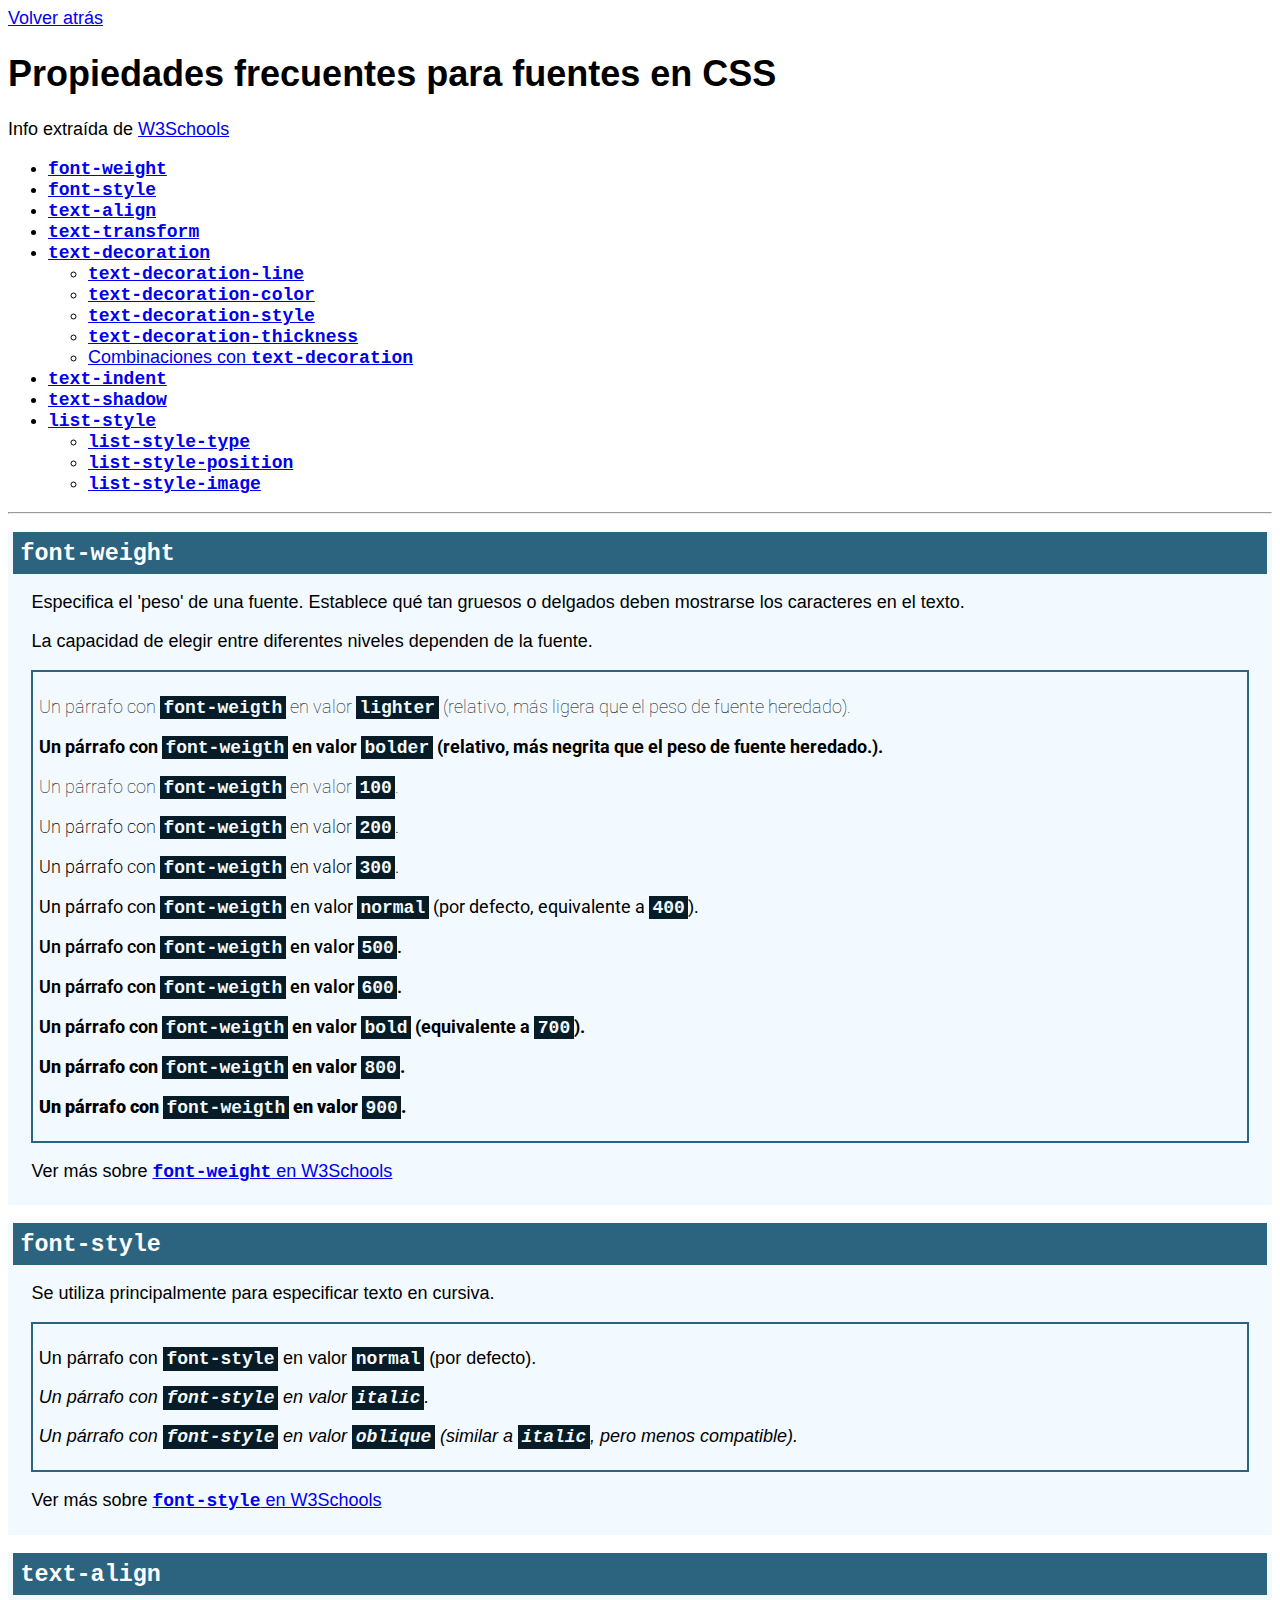
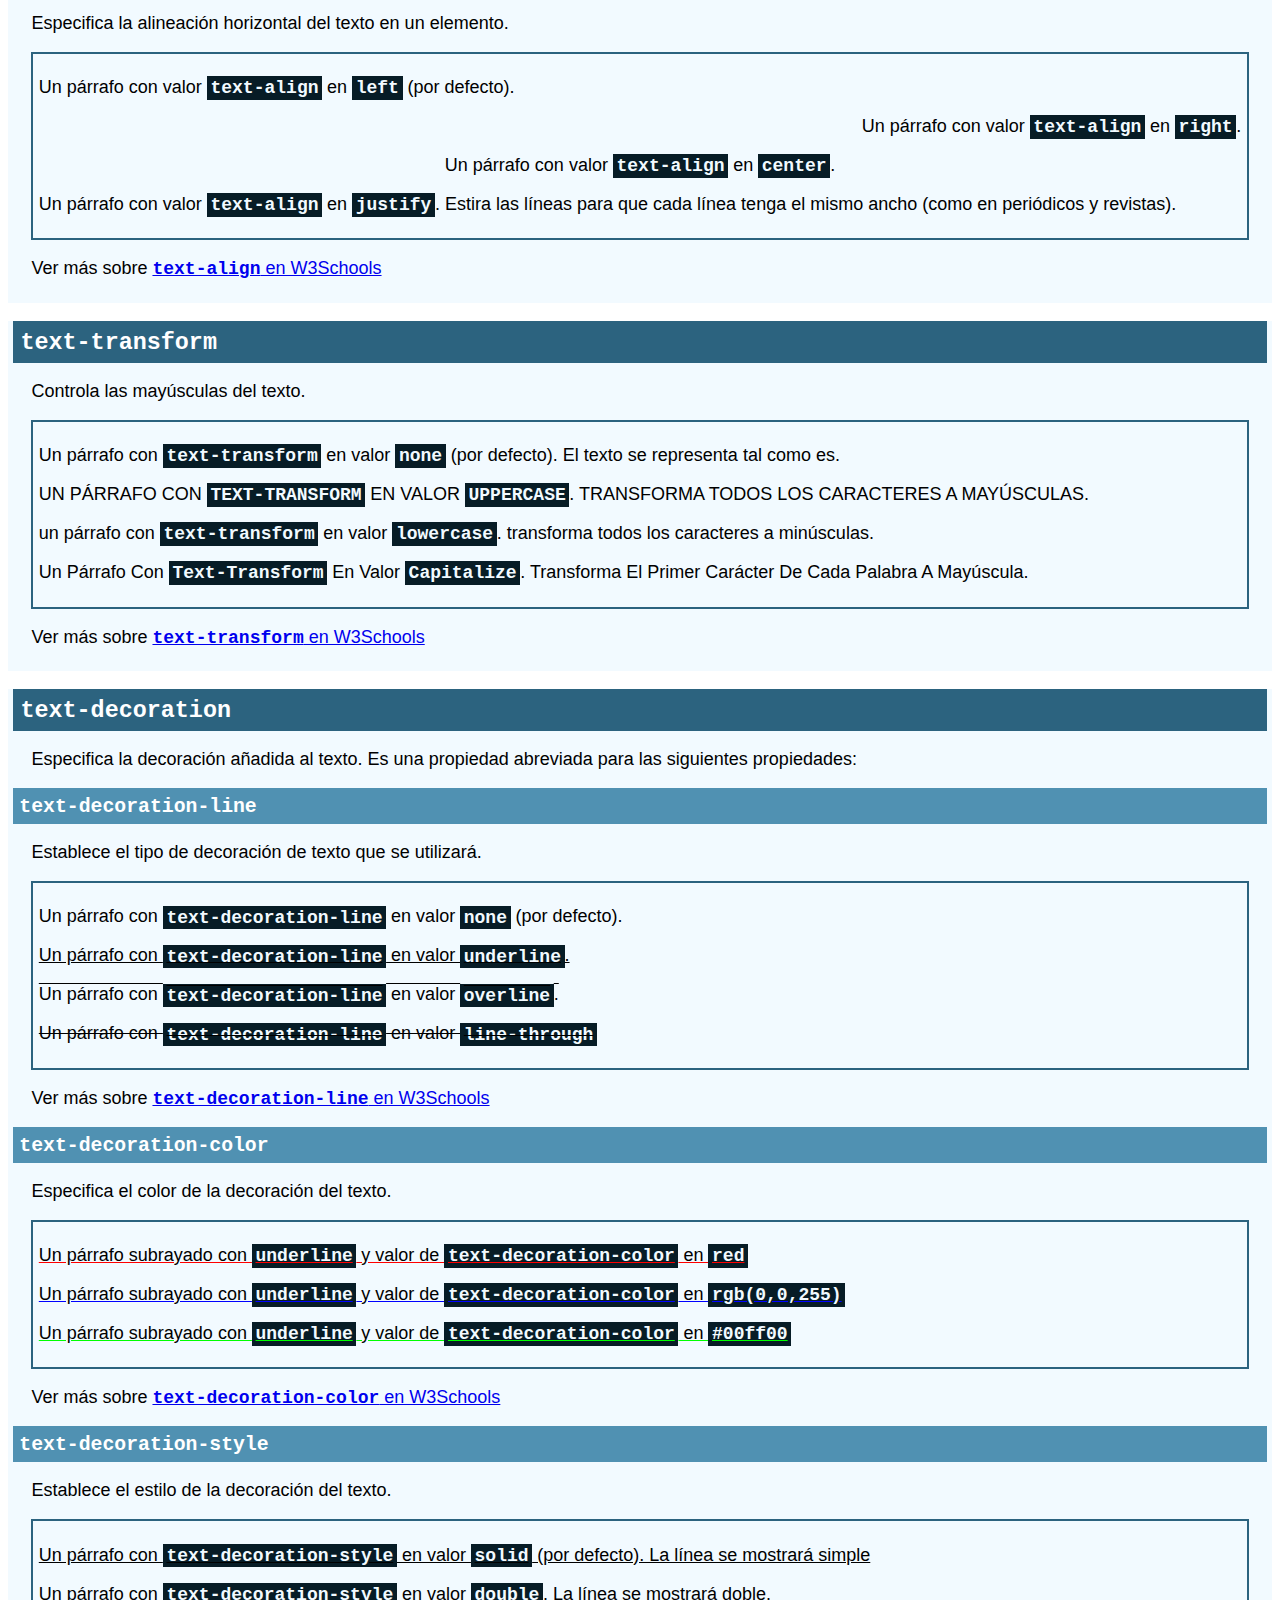
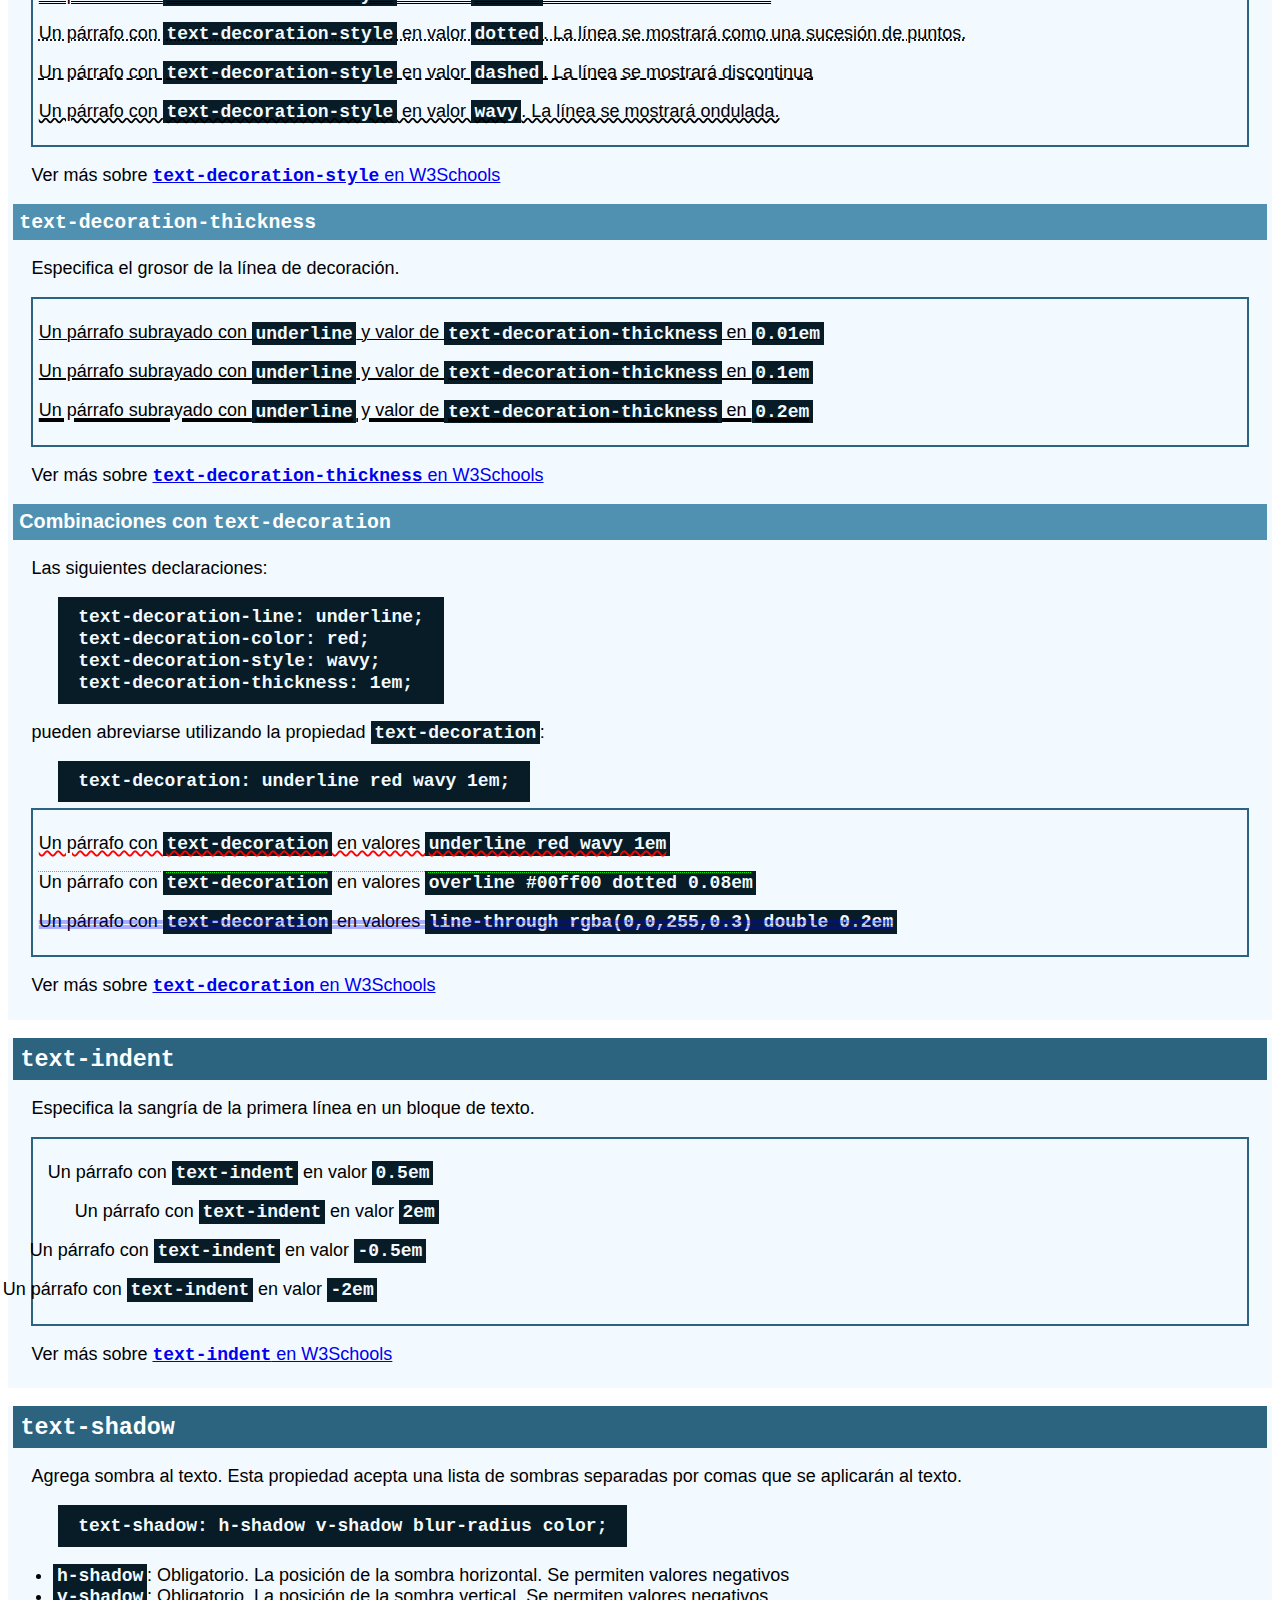
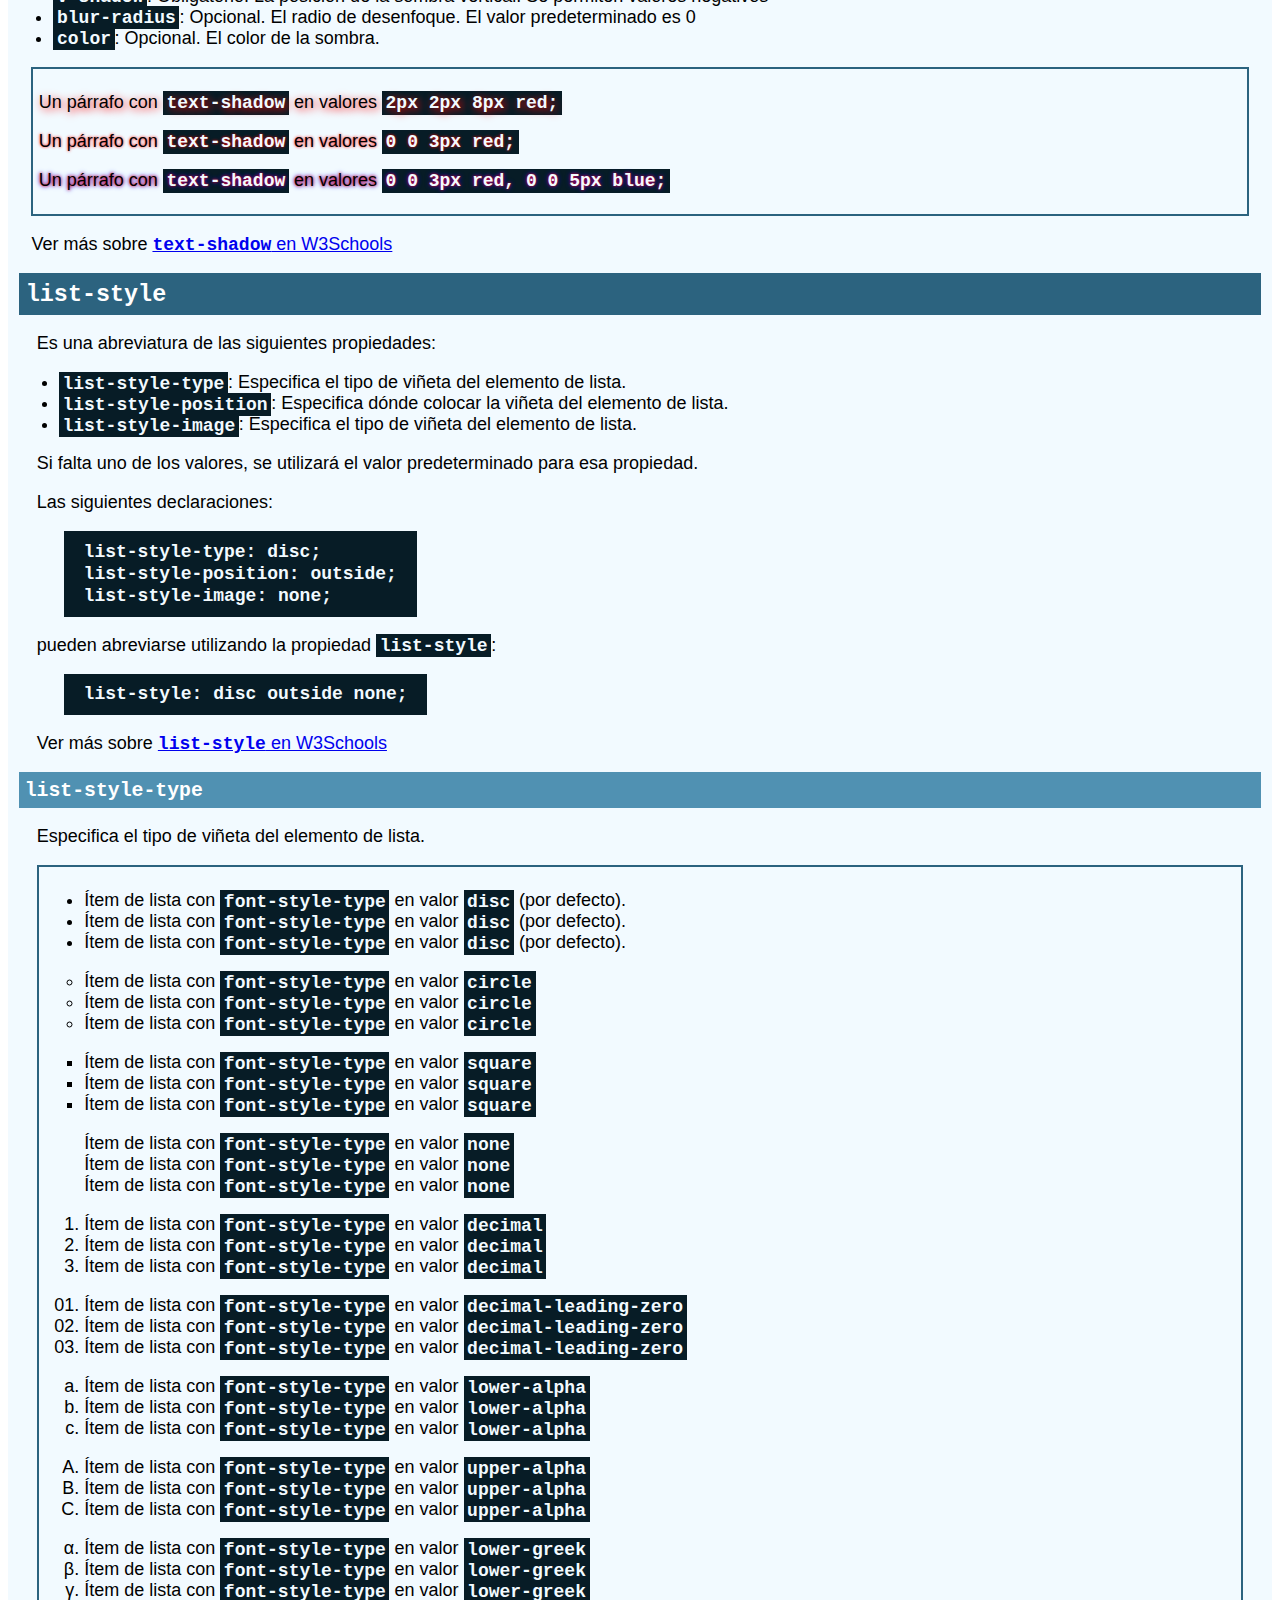
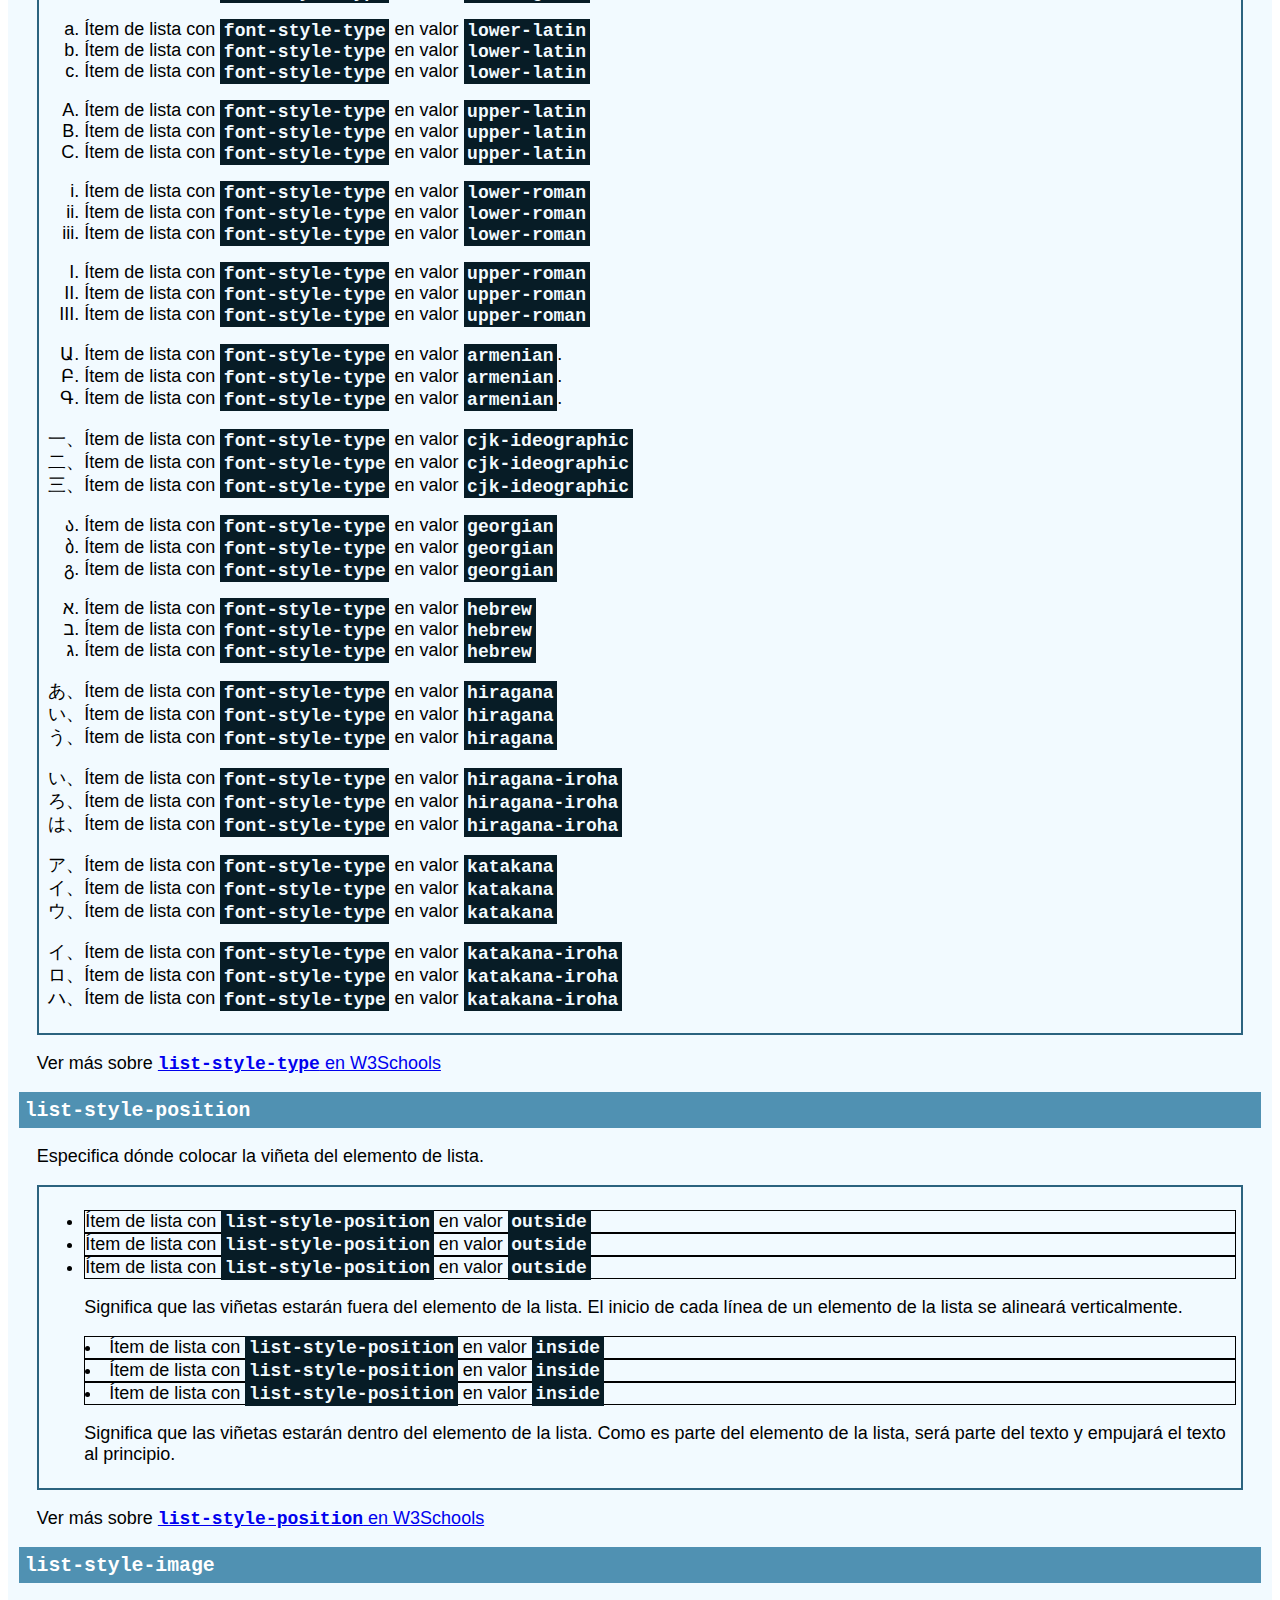
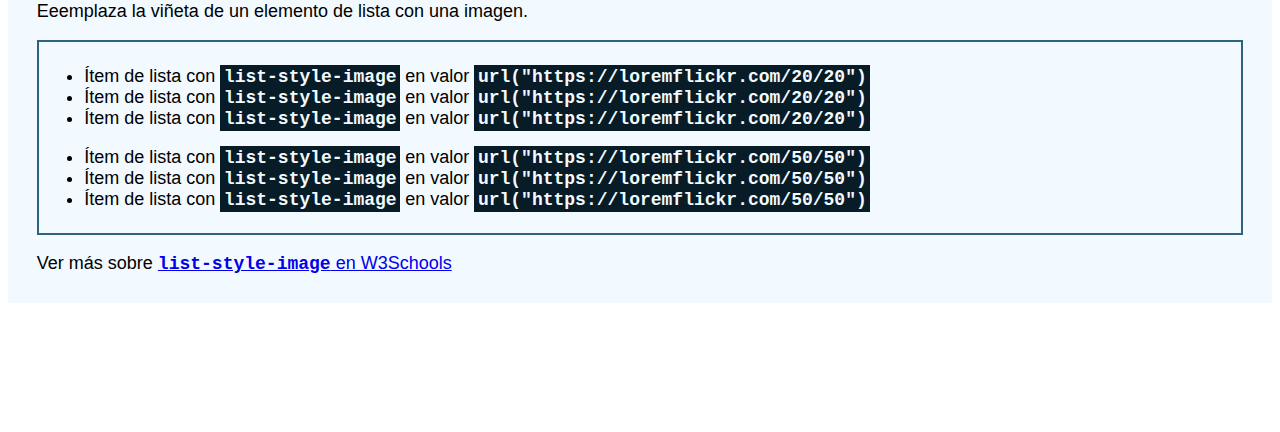
==== pages/propiedadesFrecuentes.html @ 4bb52175 "Falta otras props" ====
<!DOCTYPE html>
<html lang="es">

<head>
    <meta charset="UTF-8">
    <title>Propiedades frecuentes para fuentes en CSS</title>
    <link rel="stylesheet" href="../css/estilo.css">
    <link rel="stylesheet" href="../css/estiloPropiedadesFrecuentes.css">
    <link href="https://fonts.googleapis.com/css2?family=Roboto:wght@100;300;400;500;700;900&display=swap"
        rel="stylesheet">
</head>

<body>
    <a href="../index.html">Volver atrás</a>
    <h1>Propiedades frecuentes para fuentes en CSS</h1>

    <p>Info extraída de <a target="_blank" href="https://www.w3schools.com/css/css_font.asp">W3Schools</a></p>

    <ul>
        <li><a href="#font-weight"><code>font-weight</code></a></li>
        <li><a href="#font-style"><code>font-style</code></a></li>
        <li><a href="#text-align"><code>text-align</code></a></li>
        <li><a href="#text-transform"><code>text-transform</code></a></li>
        <li><a href="#text-decoration"><code>text-decoration</code></a></li>
        <ul>
            <li><a href="#text-decoration-line"><code>text-decoration-line</code></a>
            </li>
            <li><a href="#text-decoration-color"><code>text-decoration-color</code></a>
            </li>
            <li><a href="#text-decoration-style"><code>text-decoration-style</code></a>
            </li>
            <li><a href="#text-decoration-thickness"><code>text-decoration-thickness</code></a>
            </li>
            <li><a href="#text-decoration-combinaciones">Combinaciones con <code>text-decoration</code></a>
            </li>
        </ul>
        <li><a href="#text-indent"><code>text-indent</code></a></li>
        <li><a href="#text-shadow"><code>text-shadow</code></a></li>
        <li><a href="#list-style"><code>list-style</code></a></li>
        <ul>
            <li><a href="#list-style-type"><code>list-style-type</code></a></li>
            <li><a href="#list-style-position"><code>list-style-position</code></a></li>
            <li><a href="#list-style-image"><code>list-style-image</code></a></li>
        </ul>
    </ul>
    <hr>

    <div class="caja">
        <h2 id="font-weight"><code>font-weight</code></h2>
        <p>Especifica el 'peso' de una fuente. Establece qué tan gruesos o delgados deben mostrarse los caracteres en el
            texto.</p>
        <p>La capacidad de elegir entre diferentes niveles dependen de la fuente.</p>
        <div class="ejemplos font-weigth">
            <p class="font-weigth-lighter">Un párrafo con <code>font-weigth</code> en valor <code>lighter</code>
                (relativo,
                más ligera que el peso de fuente
                heredado).</p>
            <p class="font-weigth-bolder">Un párrafo con <code>font-weigth</code> en valor <code>bolder</code>
                (relativo,
                más negrita que el peso de fuente
                heredado.).</p>
            <p class="font-weigth-100">Un párrafo con <code>font-weigth</code> en valor <code>100</code>.</p>
            <p class="font-weigth-200">Un párrafo con <code>font-weigth</code> en valor <code>200</code>.</p>
            <p class="font-weigth-300">Un párrafo con <code>font-weigth</code> en valor <code>300</code>.</p>
            <p class="font-weigth-normal">Un párrafo con <code>font-weigth</code> en valor <code>normal</code> (por
                defecto,
                equivalente a <code>400</code>).</p>
            <p class="font-weigth-500">Un párrafo con <code>font-weigth</code> en valor <code>500</code>.</p>
            <p class="font-weigth-600">Un párrafo con <code>font-weigth</code> en valor <code>600</code>.</p>
            <p class="font-weigth-bold">Un párrafo con <code>font-weigth</code> en valor <code>bold</code> (equivalente
                a
                <code>700</code>).</p>
            <p class="font-weigth-800">Un párrafo con <code>font-weigth</code> en valor <code>800</code>.</p>
            <p class="font-weigth-900">Un párrafo con <code>font-weigth</code> en valor <code>900</code>.</p>
        </div>
        <p>Ver más sobre <a target="_blank"
                href="https://www.w3schools.com/cssref/pr_font_weight.asp"><code>font-weight</code> en W3Schools</a></p>
    </div>

    <div class="caja">
        <h2 id="font-style"><code>font-style</code></h2>
        <p>Se utiliza principalmente para especificar texto en cursiva.</p>
        <div class="ejemplos">
            <p class="font-style-normal">Un párrafo con <code>font-style</code> en valor <code>normal</code> (por
                defecto).
            </p>
            <p class="font-style-italic">Un párrafo con <code>font-style</code> en valor <code>italic</code>.</p>
            <p class="font-style-oblique">Un párrafo con <code>font-style</code> en valor <code>oblique</code> (similar
                a
                <code>italic</code>, pero menos compatible).</p>
        </div>
        <p>Ver más sobre <a target="_blank"
                href="https://www.w3schools.com/cssref/pr_font_font-style.asp"><code>font-style</code> en W3Schools</a>
        </p>
    </div>

    <div class="caja">
        <h2 id="text-align"><code>text-align</code></h2>
        <p>Especifica la alineación horizontal del texto en un elemento.</p>
        <div class="ejemplos">
            <p class="text-align-left">Un párrafo con valor <code>text-align</code> en <code>left</code> (por defecto).
            </p>
            <p class="text-align-right">Un párrafo con valor <code>text-align</code> en <code>right</code>.</p>
            <p class="text-align-center">Un párrafo con valor <code>text-align</code> en <code>center</code>.</p>
            <p class="text-align-justify">Un párrafo con valor <code>text-align</code> en <code>justify</code>. Estira
                las
                líneas para que cada línea
                tenga el mismo ancho (como en periódicos y revistas).</p>
        </div>
        <p>Ver más sobre <a target="_blank"
                href="https://www.w3schools.com/cssref/pr_text_text-align.asp"><code>text-align</code> en W3Schools</a>
        </p>
    </div>

    <div class="caja">
        <h2 id="text-transform"><code>text-transform</code></h2>
        <p>Controla las mayúsculas del texto.</p>
        <div class="ejemplos">
            <p class="text-transform-none">Un párrafo con <code>text-transform</code> en valor <code>none</code> (por
                defecto). El texto se representa tal
                como es.</p>
            <p class="text-transform-uppercase">Un párrafo con <code>text-transform</code> en valor
                <code>uppercase</code>.
                Transforma todos los caracteres
                a mayúsculas.
            </p>
            <p class="text-transform-lowercase">Un párrafo con <code>text-transform</code> en valor
                <code>lowercase</code>.
                Transforma todos los caracteres
                a minúsculas.
            </p>
            <p class="text-transform-capitalize">Un párrafo con <code>text-transform</code> en valor
                <code>capitalize</code>. Transforma el primer carácter
                de cada palabra a mayúscula.</p>
        </div>
        <p>Ver más sobre <a target="_blank"
                href="https://www.w3schools.com/cssref/pr_text_text-transform.asp"><code>text-transform</code> en
                W3Schools</a></p>
    </div>

    <div class="caja">
        <h2 id="text-decoration"><code>text-decoration</code></h2>
        <p>Especifica la decoración añadida al texto. Es una propiedad abreviada para las siguientes propiedades:</p>
        <h3><code>text-decoration-line</code></h3>
        <p>Establece el tipo de decoración de texto que se utilizará.</p>
        <div class="ejemplos">
            <p class="text-decoration-line-none">Un párrafo con <code>text-decoration-line</code> en valor
                <code>none</code> (por defecto).</p>
            <p class="text-decoration-line-underline">Un párrafo con <code>text-decoration-line</code> en valor
                <code>underline</code>.</p>
            <p class="text-decoration-line-overline">Un párrafo con <code>text-decoration-line</code> en valor
                <code>overline</code>.</p>
            <p class="text-decoration-line-line-through">Un párrafo con <code>text-decoration-line</code> en valor
                <code>line-through</code></p>
        </div>
        <p>Ver más sobre <a target="_blank"
                href="https://www.w3schools.com/cssref/css3_pr_text-decoration-line.asp"><code>text-decoration-line</code>
                en
                W3Schools</a></p>
        <h3><code>text-decoration-color</code></h3>
        <p>Especifica el color de la decoración del texto.</p>
        <div class="ejemplos">
            <p class="text-decoration-color-red">Un párrafo subrayado con <code>underline</code> y valor de
                <code>text-decoration-color</code> en <code>red</code></p>
            <p class="text-decoration-color-blue">Un párrafo subrayado con <code>underline</code> y valor de
                <code>text-decoration-color</code> en <code>rgb(0,0,255)</code></p>
            <p class="text-decoration-color-green">Un párrafo subrayado con <code>underline</code> y valor de
                <code>text-decoration-color</code> en <code>#00ff00</code></p>
        </div>
        <p>Ver más sobre <a target="_blank"
                href="https://www.w3schools.com/cssref/css3_pr_text-decoration-color.asp"><code>text-decoration-color</code>
                en
                W3Schools</a></p>
        <h3><code>text-decoration-style</code></h3>
        <p>Establece el estilo de la decoración del texto.</p>
        <div class="ejemplos">
            <p class="text-decoration-style-solid">Un párrafo con <code>text-decoration-style</code> en valor
                <code>solid</code> (por defecto). La línea se
                mostrará simple</p>
            <p class="text-decoration-style-double">Un párrafo con <code>text-decoration-style</code> en valor
                <code>double</code>. La línea se mostrará doble.
            </p>
            <p class="text-decoration-style-dotted">Un párrafo con <code>text-decoration-style</code> en valor
                <code>dotted</code>. La línea se mostrará como una
                sucesión de puntos.</p>
            <p class="text-decoration-style-dashed">Un párrafo con <code>text-decoration-style</code> en valor
                <code>dashed</code>. La línea se mostrará
                discontinua</p>
            <p class="text-decoration-style-wavy">Un párrafo con <code>text-decoration-style</code> en valor
                <code>wavy</code>. La línea se mostrará ondulada.</p>
        </div>
        <p>Ver más sobre <a target="_blank"
                href="https://www.w3schools.com/cssref/css3_pr_text-decoration-style.asp"><code>text-decoration-style</code>
                en
                W3Schools</a></p>
        <h3><code>text-decoration-thickness</code></h3>
        <p>Especifica el grosor de la línea de decoración.</p>
        <div class="ejemplos">
            <p class="text-decoration-thickness-1">Un párrafo subrayado con <code>underline</code> y valor de
                <code>text-decoration-thickness</code> en <code>0.01em</code></p>
            <p class="text-decoration-thickness-2">Un párrafo subrayado con <code>underline</code> y valor de
                <code>text-decoration-thickness</code> en <code>0.1em</code></p>
            <p class="text-decoration-thickness-3">Un párrafo subrayado con <code>underline</code> y valor de
                <code>text-decoration-thickness</code> en <code>0.2em</code></p>
        </div>
        <p>Ver más sobre <a target="_blank"
                href="https://www.w3schools.com/cssref/pr_text_text-decoration-thickness.asp"><code>text-decoration-thickness</code>
                en
                W3Schools</a></p>
        <h3>Combinaciones con <code>text-decoration</code></h3>
        <p>Las siguientes declaraciones:</p>
        <div class="codigo">
            <p>text-decoration-line: underline;</p>
            <p>text-decoration-color: red;</p>
            <p>text-decoration-style: wavy;</p>
            <p>text-decoration-thickness: 1em;</p>
        </div>
        <p>pueden abreviarse utilizando la propiedad <code>text-decoration</code>:</p>
        <div class="codigo">
            <p>text-decoration: underline red wavy 1em;</p>
        </div>
        <div class="ejemplos">
            <p class="text-decoration-1">Un párrafo con <code>text-decoration</code> en valores <code>underline red wavy
                    1em</code> </p>
            <p class="text-decoration-2">Un párrafo con <code>text-decoration</code> en valores <code>overline #00ff00
                    dotted 0.08em</code> </p>
            <p class="text-decoration-3">Un párrafo con <code>text-decoration</code> en valores <code>line-through
                    rgba(0,0,255,0.3) double 0.2em</code> </p>
        </div>
        <p>Ver más sobre <a target="_blank"
                href="https://www.w3schools.com/cssref/pr_text_text-decoration.asp"><code>text-decoration</code>
                en
                W3Schools</a></p>
    </div>

    <div class="caja">
        <h2 id="text-indent"><code>text-indent</code></h2>
        <p>Especifica la sangría de la primera línea en un bloque de texto.</p>
        <div class="ejemplos">
            <p class="text-indent-1">Un párrafo con <code>text-indent</code> en valor <code>0.5em</code></p>
            <p class="text-indent-2">Un párrafo con <code>text-indent</code> en valor <code>2em</code></p>
            <p class="text-indent-3">Un párrafo con <code>text-indent</code> en valor <code>-0.5em</code></p>
            <p class="text-indent-4">Un párrafo con <code>text-indent</code> en valor <code>-2em</code></p>
        </div>
        <p>Ver más sobre <a target="_blank"
                href="https://www.w3schools.com/cssref/pr_text_text-indent.asp"><code>text-indent</code> en
                W3Schools</a>
        </p>
    </div>

    <div class="caja">
        <h2 id="text-shadow"><code>text-shadow</code></h2>
        <p>Agrega sombra al texto. Esta propiedad acepta una lista de sombras separadas por comas que se aplicarán al
            texto.
        </p>
        <div class="codigo">
            <p>text-shadow: h-shadow v-shadow blur-radius color;</p>
        </div>
        <ul>
            <li><code>h-shadow</code>: Obligatorio. La posición de la sombra horizontal. Se permiten valores negativos
            </li>
            <li><code>v-shadow</code>: Obligatorio. La posición de la sombra vertical. Se permiten valores negativos
            </li>
            <li><code>blur-radius</code>: Opcional. El radio de desenfoque. El valor predeterminado es 0</li>
            <li><code>color</code>: Opcional. El color de la sombra.</li>
        </ul>
        <div class="ejemplos">
            <p class="text-shadow-1">Un párrafo con <code>text-shadow</code> en valores <code>2px 2px 8px red;</code>
            </p>
            <p class="text-shadow-2">Un párrafo con <code>text-shadow</code> en valores <code>0 0 3px red;</code></p>
            <p class="text-shadow-3">Un párrafo con <code>text-shadow</code> en valores <code>0 0 3px red, 0 0 5px
                    blue;</code></p>
        </div>
        <p>Ver más sobre <a target="_blank"
                href="https://www.w3schools.com/cssref/css3_pr_text-shadow.asp"><code>text-shadow</code> en
                W3Schools</a>
        </p>

        <div class="caja">
            <h2 id="list-style"><code>list-style</code></h2>
            <p>Es una abreviatura de las siguientes propiedades:</p>
            <ul>
                <li><code>list-style-type</code>: Especifica el tipo de viñeta del elemento de lista.
                </li>
                <li><code>list-style-position</code>: Especifica dónde colocar la viñeta del elemento de lista.</li>
                <li><code>list-style-image</code>: Especifica el tipo de viñeta del elemento de lista.</li>
            </ul>
            <p>Si falta uno de los valores, se utilizará el valor predeterminado para esa propiedad.</p>
            <p>Las siguientes declaraciones:</p>
            <div class="codigo">
                <p>list-style-type: disc;</p>
                <p>list-style-position: outside;</p>
                <p>list-style-image: none;</p>
            </div>
            <p>pueden abreviarse utilizando la propiedad <code>list-style</code>:</p>

            <div class="codigo">
                <p>list-style: disc outside none;</p>
            </div>
            <p>Ver más sobre <a target="_blank"
                    href="https://www.w3schools.com/cssref/pr_list-style.asp"><code>list-style</code>
                    en
                    W3Schools</a></p>
            <h3><code>list-style-type</code></h3>
            <p>Especifica el tipo de viñeta del elemento de lista.</p>
            <div class="ejemplos">
                <ul class="list-style-type-disc">
                    <li>Ítem de lista con <code>font-style-type</code> en valor <code>disc</code> (por defecto).</li>
                    <li>Ítem de lista con <code>font-style-type</code> en valor <code>disc</code> (por defecto).</li>
                    <li>Ítem de lista con <code>font-style-type</code> en valor <code>disc</code> (por defecto).</li>
                </ul>
                <ul class="list-style-type-circle">
                    <li>Ítem de lista con <code>font-style-type</code> en valor <code>circle</code></li>
                    <li>Ítem de lista con <code>font-style-type</code> en valor <code>circle</code></li>
                    <li>Ítem de lista con <code>font-style-type</code> en valor <code>circle</code></li>
                </ul>
                <ul class="list-style-type-square">
                    <li>Ítem de lista con <code>font-style-type</code> en valor <code>square</code></li>
                    <li>Ítem de lista con <code>font-style-type</code> en valor <code>square</code></li>
                    <li>Ítem de lista con <code>font-style-type</code> en valor <code>square</code></li>
                </ul>
                <ul class="list-style-type-none">
                    <li>Ítem de lista con <code>font-style-type</code> en valor <code>none</code></li>
                    <li>Ítem de lista con <code>font-style-type</code> en valor <code>none</code></li>
                    <li>Ítem de lista con <code>font-style-type</code> en valor <code>none</code></li>
                </ul>
                <ul class="list-style-type-decimal">
                    <li>Ítem de lista con <code>font-style-type</code> en valor <code>decimal</code></li>
                    <li>Ítem de lista con <code>font-style-type</code> en valor <code>decimal</code></li>
                    <li>Ítem de lista con <code>font-style-type</code> en valor <code>decimal</code></li>
                </ul>
                <ul class="list-style-type-decimal-leading-zero">
                    <li>Ítem de lista con <code>font-style-type</code>
                        en valor <code>decimal-leading-zero</code></li>
                    <li>Ítem de lista con <code>font-style-type</code>
                        en valor <code>decimal-leading-zero</code></li>
                    <li>Ítem de lista con <code>font-style-type</code>
                        en valor <code>decimal-leading-zero</code></li>
                </ul>
                <ul class="list-style-type-lower-alpha">
                    <li>Ítem de lista con <code>font-style-type</code> en valor <code>lower-alpha</code></li>
                    <li>Ítem de lista con <code>font-style-type</code> en valor <code>lower-alpha</code></li>
                    <li>Ítem de lista con <code>font-style-type</code> en valor <code>lower-alpha</code></li>
                </ul>
                <ul class="list-style-type-upper-alpha">
                    <li>Ítem de lista con <code>font-style-type</code> en valor <code>upper-alpha</code></li>
                    <li>Ítem de lista con <code>font-style-type</code> en valor <code>upper-alpha</code></li>
                    <li>Ítem de lista con <code>font-style-type</code> en valor <code>upper-alpha</code></li>
                </ul>
                <ul class="list-style-type-lower-greek">
                    <li>Ítem de lista con <code>font-style-type</code> en valor <code>lower-greek</code></li>
                    <li>Ítem de lista con <code>font-style-type</code> en valor <code>lower-greek</code></li>
                    <li>Ítem de lista con <code>font-style-type</code> en valor <code>lower-greek</code></li>
                </ul>
                <ul class="list-style-type-lower-latin">
                    <li>Ítem de lista con <code>font-style-type</code> en valor <code>lower-latin</code></li>
                    <li>Ítem de lista con <code>font-style-type</code> en valor <code>lower-latin</code></li>
                    <li>Ítem de lista con <code>font-style-type</code> en valor <code>lower-latin</code></li>
                </ul>
                <ul class="list-style-type-upper-latin">
                    <li>Ítem de lista con <code>font-style-type</code> en valor <code>upper-latin</code></li>
                    <li>Ítem de lista con <code>font-style-type</code> en valor <code>upper-latin</code></li>
                    <li>Ítem de lista con <code>font-style-type</code> en valor <code>upper-latin</code></li>
                </ul>
                <ul class="list-style-type-lower-roman">
                    <li>Ítem de lista con <code>font-style-type</code> en valor <code>lower-roman</code></li>
                    <li>Ítem de lista con <code>font-style-type</code> en valor <code>lower-roman</code></li>
                    <li>Ítem de lista con <code>font-style-type</code> en valor <code>lower-roman</code></li>
                </ul>
                <ul class="list-style-type-upper-roman">
                    <li>Ítem de lista con <code>font-style-type</code> en valor <code>upper-roman</code></li>
                    <li>Ítem de lista con <code>font-style-type</code> en valor <code>upper-roman</code></li>
                    <li>Ítem de lista con <code>font-style-type</code> en valor <code>upper-roman</code></li>
                </ul>
                <ul class="list-style-type-armenian">
                    <li>Ítem de lista con <code>font-style-type</code> en valor <code>armenian</code>.</li>
                    <li>Ítem de lista con <code>font-style-type</code> en valor <code>armenian</code>.</li>
                    <li>Ítem de lista con <code>font-style-type</code> en valor <code>armenian</code>.</li>
                </ul>
                <ul class="list-style-type-cjk-ideographic">
                    <li>Ítem de lista con <code>font-style-type</code> en valor <code>cjk-ideographic</code></li>
                    <li>Ítem de lista con <code>font-style-type</code> en valor <code>cjk-ideographic</code></li>
                    <li>Ítem de lista con <code>font-style-type</code> en valor <code>cjk-ideographic</code></li>
                </ul>
                <ul class="list-style-type-georgian">
                    <li>Ítem de lista con <code>font-style-type</code> en valor <code>georgian</code></li>
                    <li>Ítem de lista con <code>font-style-type</code> en valor <code>georgian</code></li>
                    <li>Ítem de lista con <code>font-style-type</code> en valor <code>georgian</code></li>
                </ul>
                <ul class="list-style-type-hebrew">
                    <li>Ítem de lista con <code>font-style-type</code> en valor <code>hebrew</code></li>
                    <li>Ítem de lista con <code>font-style-type</code> en valor <code>hebrew</code></li>
                    <li>Ítem de lista con <code>font-style-type</code> en valor <code>hebrew</code></li>
                </ul>
                <ul class="list-style-type-hiragana">
                    <li>Ítem de lista con <code>font-style-type</code> en valor <code>hiragana</code></li>
                    <li>Ítem de lista con <code>font-style-type</code> en valor <code>hiragana</code></li>
                    <li>Ítem de lista con <code>font-style-type</code> en valor <code>hiragana</code></li>
                </ul>
                <ul class="list-style-type-hiragana-iroha">
                    <li>Ítem de lista con <code>font-style-type</code> en valor <code>hiragana-iroha</code></li>
                    <li>Ítem de lista con <code>font-style-type</code> en valor <code>hiragana-iroha</code></li>
                    <li>Ítem de lista con <code>font-style-type</code> en valor <code>hiragana-iroha</code></li>
                </ul>
                <ul class="list-style-type-katakana">
                    <li>Ítem de lista con <code>font-style-type</code> en valor <code>katakana</code></li>
                    <li>Ítem de lista con <code>font-style-type</code> en valor <code>katakana</code></li>
                    <li>Ítem de lista con <code>font-style-type</code> en valor <code>katakana</code></li>
                </ul>
                <ul class="list-style-type-katakana-iroha">
                    <li>Ítem de lista con <code>font-style-type</code> en valor <code>katakana-iroha</code></li>
                    <li>Ítem de lista con <code>font-style-type</code> en valor <code>katakana-iroha</code></li>
                    <li>Ítem de lista con <code>font-style-type</code> en valor <code>katakana-iroha</code></li>
                </ul>
            </div>
            <p>Ver más sobre <a target="_blank"
                    href="https://www.w3schools.com/cssref/pr_list-style-type.asp"><code>list-style-type</code>
                    en
                    W3Schools</a></p>
            <h3><code>list-style-position</code></h3>
            <p>Especifica dónde colocar la viñeta del elemento de lista. </p>
            <div class="ejemplos">
                <ul class="list-style-position-outside">
                    <li>Ítem de lista con <code>list-style-position</code> en valor <code>outside</code></li>
                    <li>Ítem de lista con <code>list-style-position</code> en valor <code>outside</code></li>
                    <li>Ítem de lista con <code>list-style-position</code> en valor <code>outside</code></li>
                    <p>Significa que las viñetas estarán fuera del elemento de la lista. El inicio de cada línea de un
                        elemento de la lista se alineará verticalmente.</p>
                </ul>
                <ul class="list-style-position-inside">
                    <li>Ítem de lista con <code>list-style-position</code> en valor <code>inside</code></li>
                    <li>Ítem de lista con <code>list-style-position</code> en valor <code>inside</code></li>
                    <li>Ítem de lista con <code>list-style-position</code> en valor <code>inside</code></li>
                    <p>Significa que las viñetas estarán dentro del elemento de la lista. Como es parte del elemento de
                        la lista, será parte del texto y empujará el texto al principio.</p>
                </ul>
            </div>
            <p>Ver más sobre <a target="_blank"
                    href="https://www.w3schools.com/cssref/pr_list-style-position.asp"><code>list-style-position</code>
                    en
                    W3Schools</a></p>
            <h3><code>list-style-image</code></h3>
            <p>Eeemplaza la viñeta de un elemento de lista con una imagen.</p>
            <div class="ejemplos">
                <ul class="list-style-image-1">
                    <li>Ítem de lista con <code>list-style-image</code> en valor
                        <code>url("https://loremflickr.com/20/20")</code></li>
                    <li>Ítem de lista con <code>list-style-image</code> en valor
                        <code>url("https://loremflickr.com/20/20")</code></li>
                    <li>Ítem de lista con <code>list-style-image</code> en valor
                        <code>url("https://loremflickr.com/20/20")</code></li>
                </ul>
                <ul class="list-style-image-2">
                    <li>Ítem de lista con <code>list-style-image</code> en valor
                        <code>url("https://loremflickr.com/50/50")</code></li>
                    <li>Ítem de lista con <code>list-style-image</code> en valor
                        <code>url("https://loremflickr.com/50/50")</code></li>
                    <li>Ítem de lista con <code>list-style-image</code> en valor
                        <code>url("https://loremflickr.com/50/50")</code></li>
            </div>
            <p>Ver más sobre <a target="_blank"
                    href="https://www.w3schools.com/cssref/pr_list-style-image.asp"><code>list-style-image</code>
                    en
                    W3Schools</a></p>
        </div>
    </div>

</body>

</html>
---- css/estilo.css ----
html {
    font-size: 18px;
    font-family: Arial, Helvetica, sans-serif;
}

.caja {
    background-color: #f2faff;
    padding: 0 0.3em 0.3em 0.3em;
    margin-top: 1rem;
}

.caja>p {
    text-indent: 1em;
}

.caja h3, .caja h2 {
    margin: 0;
    background-color: #2c637f;
    color: white;
    padding: 0.3em;
    font-size: 1.3em;
}

.ejemplos {
    padding: 0.3em;
    margin: 0.3em 1em;
    border: #2c637f 2px solid;
}

.codigo {
    display: inline-block;
    background-color: #071c26;
    color: #f2faff;
    padding: 0.5em 1em;
    margin-left: 2.5em;
}

.codigo p {
    margin: 0.1em;
}

code, .codigo {
    font-family: "Consolas", monospace;
    font-weight: bold;
}

p>code, li>code {
    background-color: #071c26;
    color: #f2faff;
    padding: 0.1em 0.2em 0.1em 0.2em;
}
---- css/estiloPropiedadesFrecuentes.css ----
.caja h3 {
    margin: 0;
    background-color: #5091b2;
    color: white;
    padding: 0.3em;
    font-size: 1.1em;
}

.font-weigth {
    font-family: 'Roboto', sans-serif;
}

.font-weigth-lighter {
    font-weight: lighter;
}

.font-weigth-100 {
    font-weight: 100;
}

.font-weigth-200 {
    font-weight: 200;
}

.font-weigth-300 {
    font-weight: 300;
}

.font-weigth-normal {
    font-weight: normal;
}

.font-weigth-500 {
    font-weight: 500;
}

.font-weigth-600 {
    font-weight: 600;
}

.font-weigth-bold {
    font-weight: bold;
}

.font-weigth-800 {
    font-weight: 800;
}

.font-weigth-900 {
    font-weight: 900;
}

.font-weigth-bolder {
    font-weight: bolder;
}

.font-style-normal {
    font-style: normal;
}

.font-style-italic {
    font-style: italic;
}

.font-style-oblique {
    font-style: oblique;
}

.text-decoration-line-none{
    text-decoration-line: none;
}
.text-decoration-line-underline{
    text-decoration-line: underline;
}
.text-decoration-line-overline{
    text-decoration-line: overline;
}
.text-decoration-line-line-through{
    text-decoration-line: line-through;
}

.text-decoration-style-solid {
    text-decoration-line: underline;
    text-decoration-style: solid;
}
.text-decoration-style-double {
    text-decoration-line: underline;
    text-decoration-style: double;
}
.text-decoration-style-dotted {
    text-decoration-line: underline;
    text-decoration-style: dotted;
}
.text-decoration-style-dashed {
    text-decoration-line: underline;
    text-decoration-style: dashed;
}
.text-decoration-style-wavy {
    text-decoration-line: underline;
    text-decoration-style: wavy;
}

.text-decoration-thickness-1 {
    text-decoration-line: underline;
    text-decoration-thickness: 0.01em;
}
.text-decoration-thickness-2 {
    text-decoration-line: underline;
    text-decoration-thickness: 0.1em;
}
.text-decoration-thickness-3 {
    text-decoration-line: underline;
    text-decoration-thickness: 0.2em;
}

.text-decoration-color-red {
    text-decoration-line: underline;
    text-decoration-color: red;
}
.text-decoration-color-blue {
    text-decoration-line: underline;
    text-decoration-color: rgb(0,0,255);
}
.text-decoration-color-green {
    text-decoration-line: underline;
    text-decoration-color: #00ff00;
}

.text-decoration-1 {
    text-decoration: underline red wavy 0.1em;
}
.text-decoration-2 {
    text-decoration: overline #00ff00 dotted 0.08em;
}
.text-decoration-3 {
    text-decoration: line-through rgba(0,0,255,0.3) double 0.2em;
}

.text-transform-none {
    text-transform: none;
}
.text-transform-uppercase {
    text-transform: uppercase;
}
.text-transform-lowercase {
    text-transform: lowercase;
}
.text-transform-capitalize {
    text-transform: capitalize;
}

.text-align-left {
    text-align: left;
}

.text-align-right {
    text-align: right;
}

.text-align-center {
    text-align: center;
}

.text-align-justify {
    text-align: justify;
}


.text-indent-1{
    text-indent: 0.5em;
}
.text-indent-2{
    text-indent: 2em;
}
.text-indent-3{
    text-indent: -0.5em;
}
.text-indent-4{
    text-indent: -2em;
}

.text-shadow-1 {
    text-shadow: 2px 2px 8px red;
}

.text-shadow-2 {
    text-shadow: 0 0 3px red;
}

.text-shadow-3 {
    text-shadow: 0 0 3px red, 0 0 5px blue;
}

.list-style-type-disc {
    list-style-type: disc;
}
.list-style-type-circle {
    list-style-type: circle;
}
.list-style-type-square {
    list-style-type: square;
}
.list-style-type-armenian {
    list-style-type: armenian;
}
.list-style-type-none {
    list-style-type: none;
}
.list-style-type-decimal {
    list-style-type: decimal;
}
.list-style-type-decimal-leading-zero {
    list-style-type: decimal-leading-zero;
}
.list-style-type-lower-alpha {
    list-style-type: lower-alpha;
}
.list-style-type-upper-alpha {
    list-style-type: upper-alpha;
}
.list-style-type-lower-greek {
    list-style-type: lower-greek;
}
.list-style-type-lower-latin {
    list-style-type: lower-latin;
}
.list-style-type-upper-latin {
    list-style-type: upper-latin;
}
.list-style-type-lower-roman {
    list-style-type: lower-roman;
}
.list-style-type-upper-roman {
    list-style-type: upper-roman;
}
.list-style-type-cjk-ideographic {
    list-style-type: cjk-ideographic;
}
.list-style-type-georgian {
    list-style-type: georgian;
}
.list-style-type-hebrew {
    list-style-type: hebrew;
}
.list-style-type-hiragana {
    list-style-type: hiragana;
}
.list-style-type-hiragana-iroha {
    list-style-type: hiragana-iroha;
}
.list-style-type-katakana {
    list-style-type: katakana;
}
.list-style-type-katakana-iroha {
    list-style-type: katakana-iroha;
}

.list-style-position-outside {
    list-style-position: outside;
}
.list-style-position-inside {
    list-style-position: inside;
}

.list-style-position-outside li {
    border: 1px solid black;
}
.list-style-position-inside  li {
    border: 1px solid black;
}

.list-style-image-1 {
    list-style-image: url("https://loremflickr.com/20/20");
}
.list-style-image-2 {
    list-style-image: url("https://loremflickr.com/50/50");
}
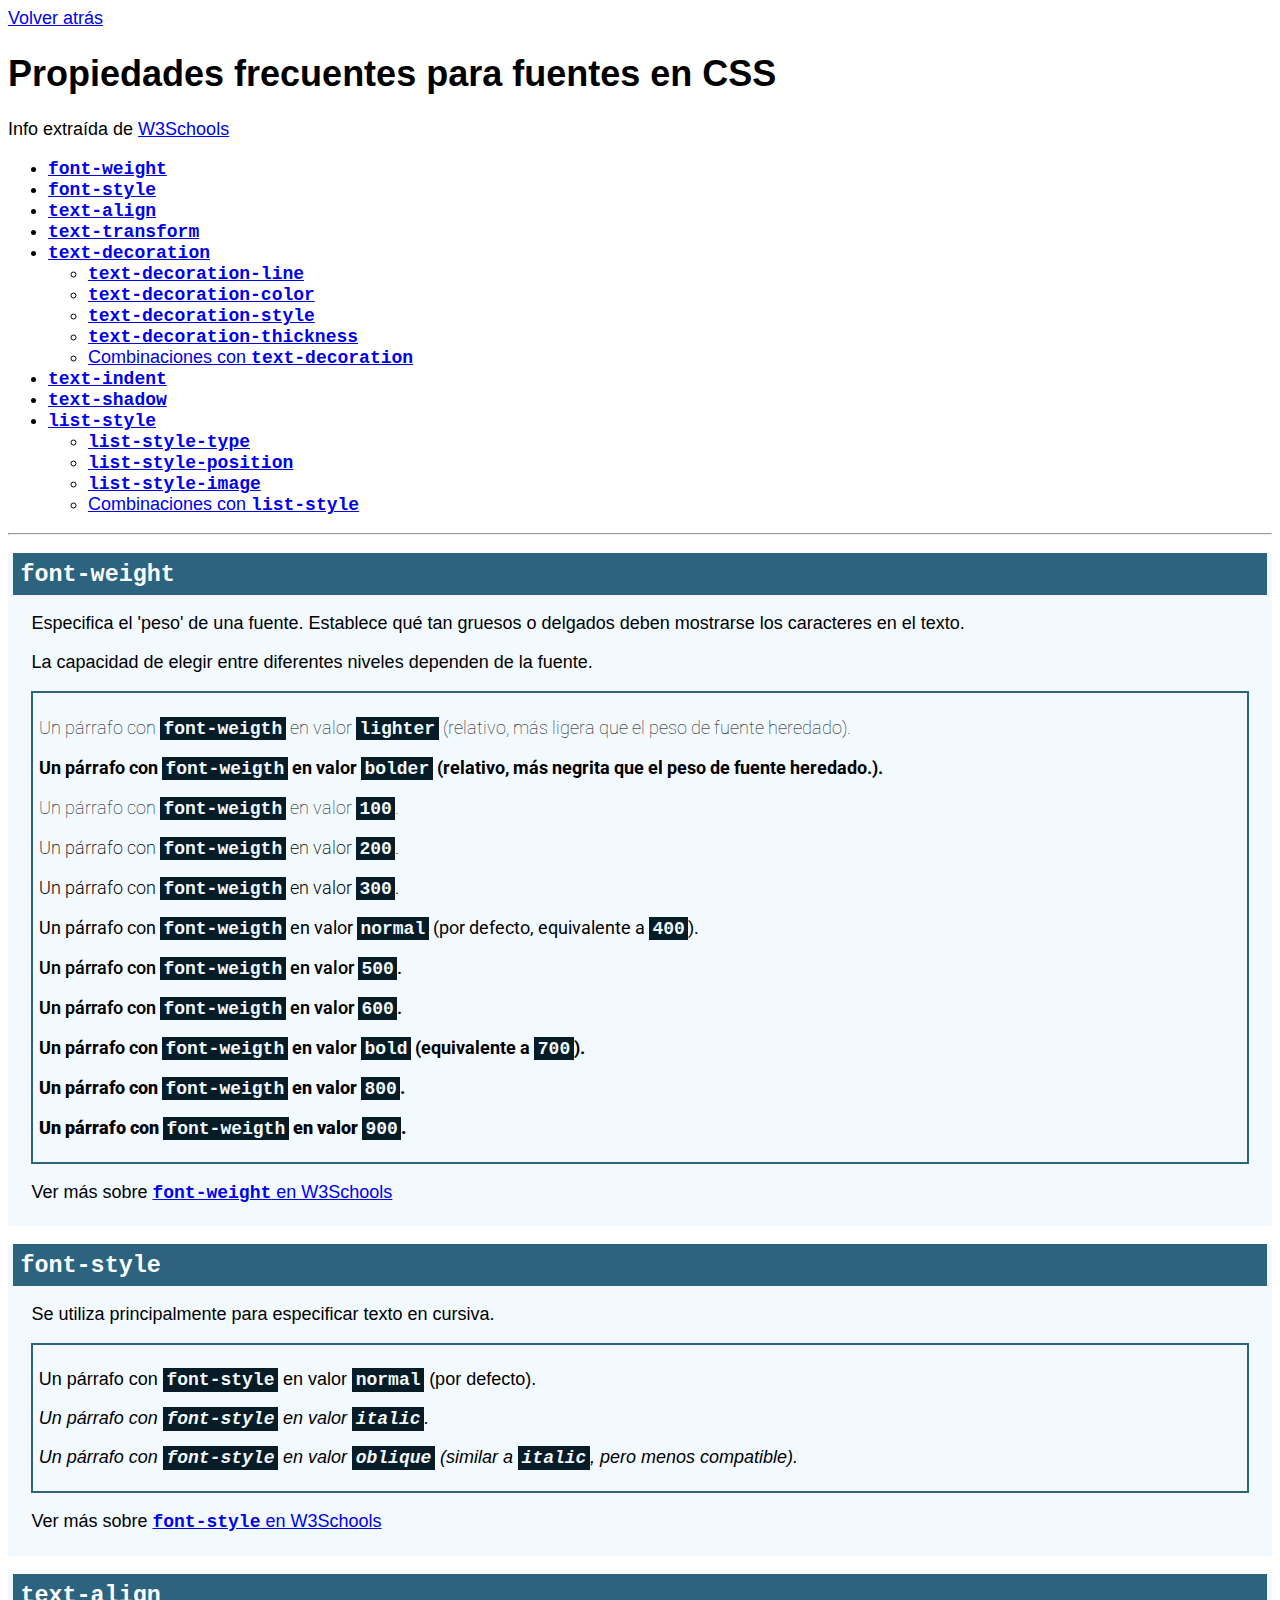
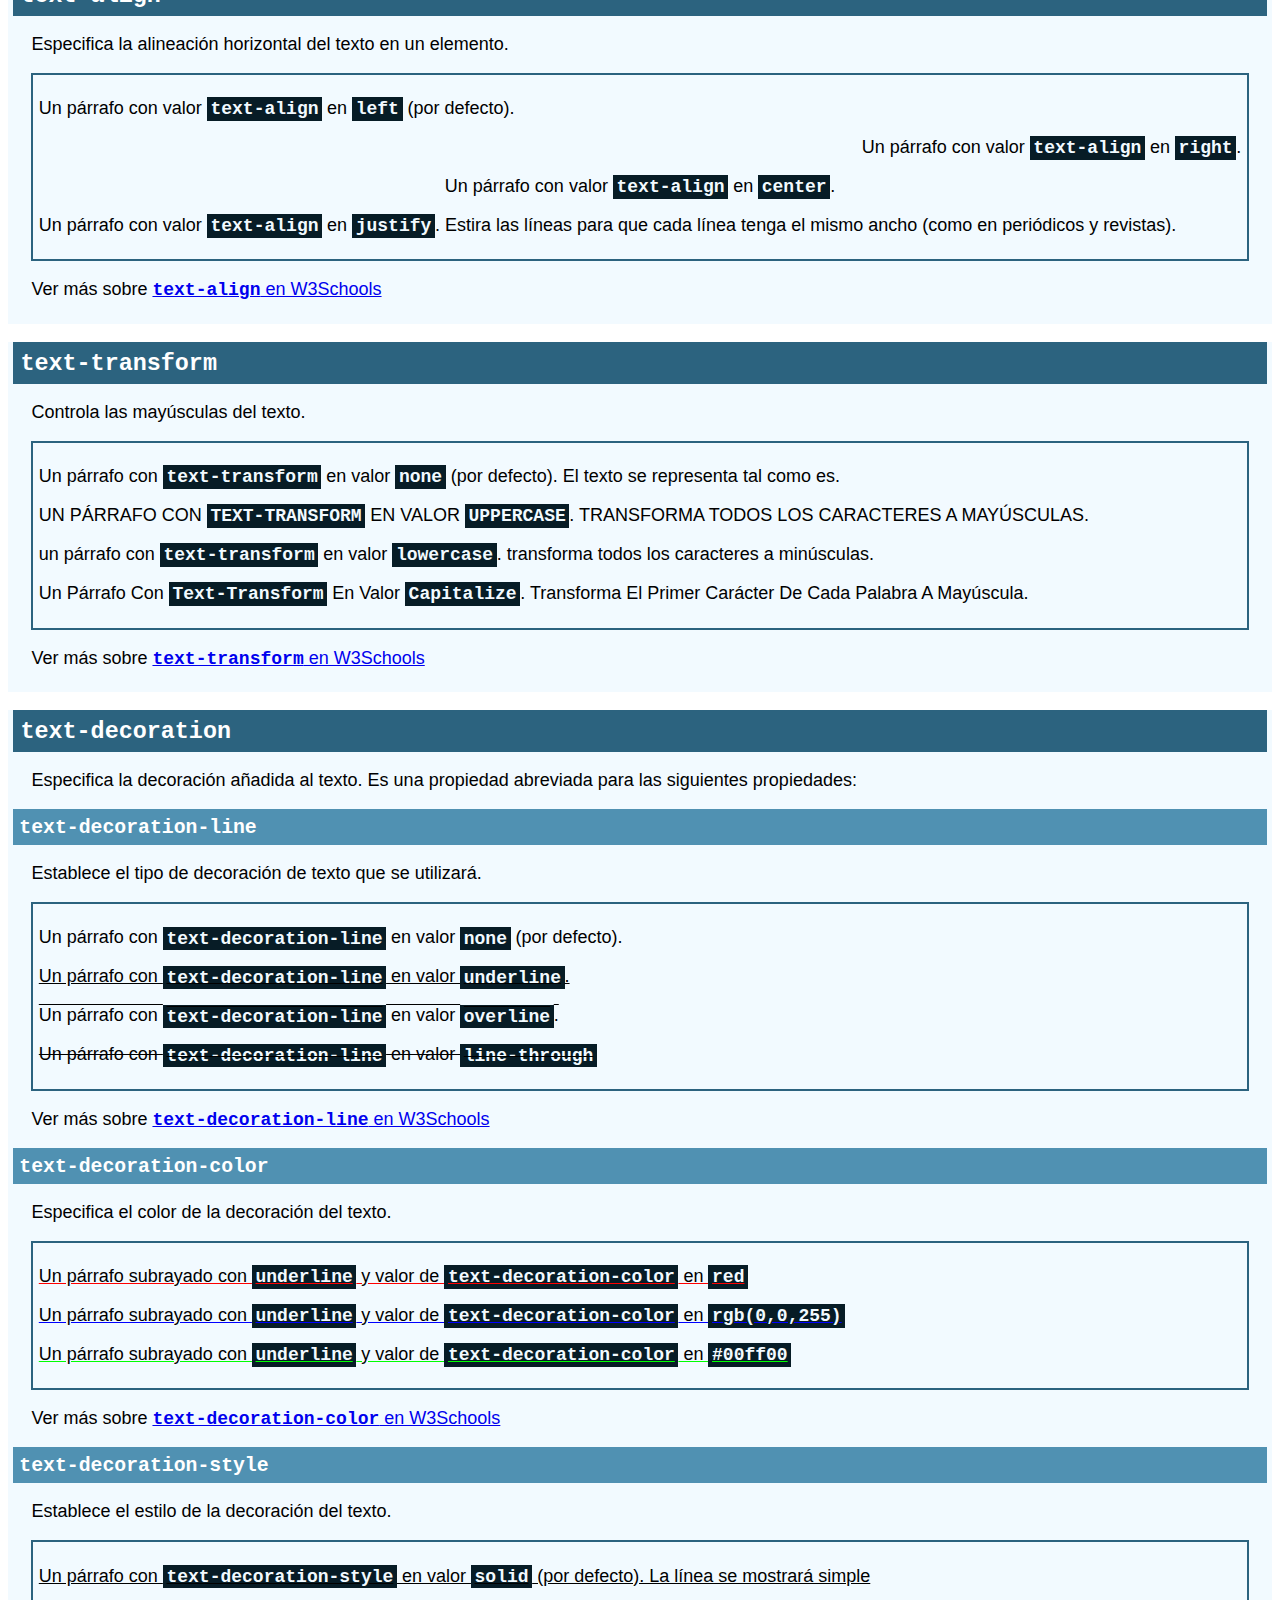
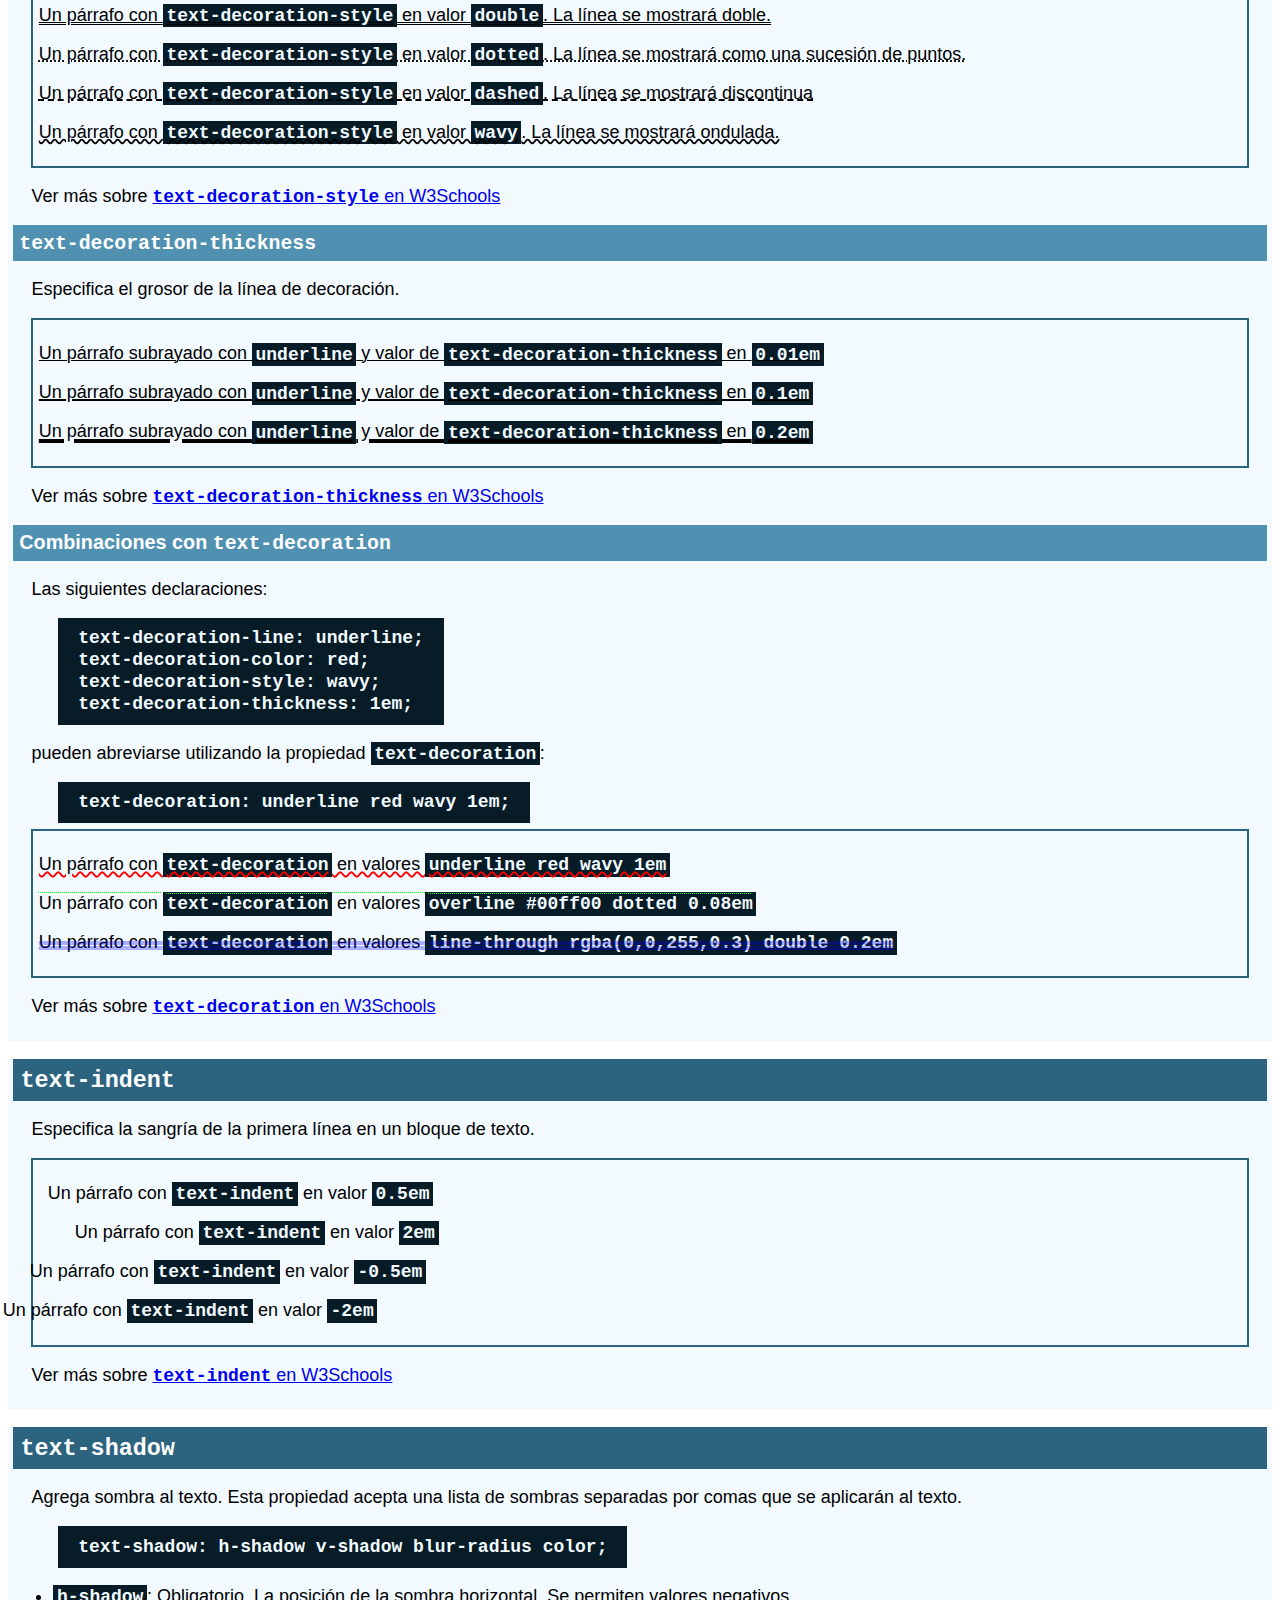
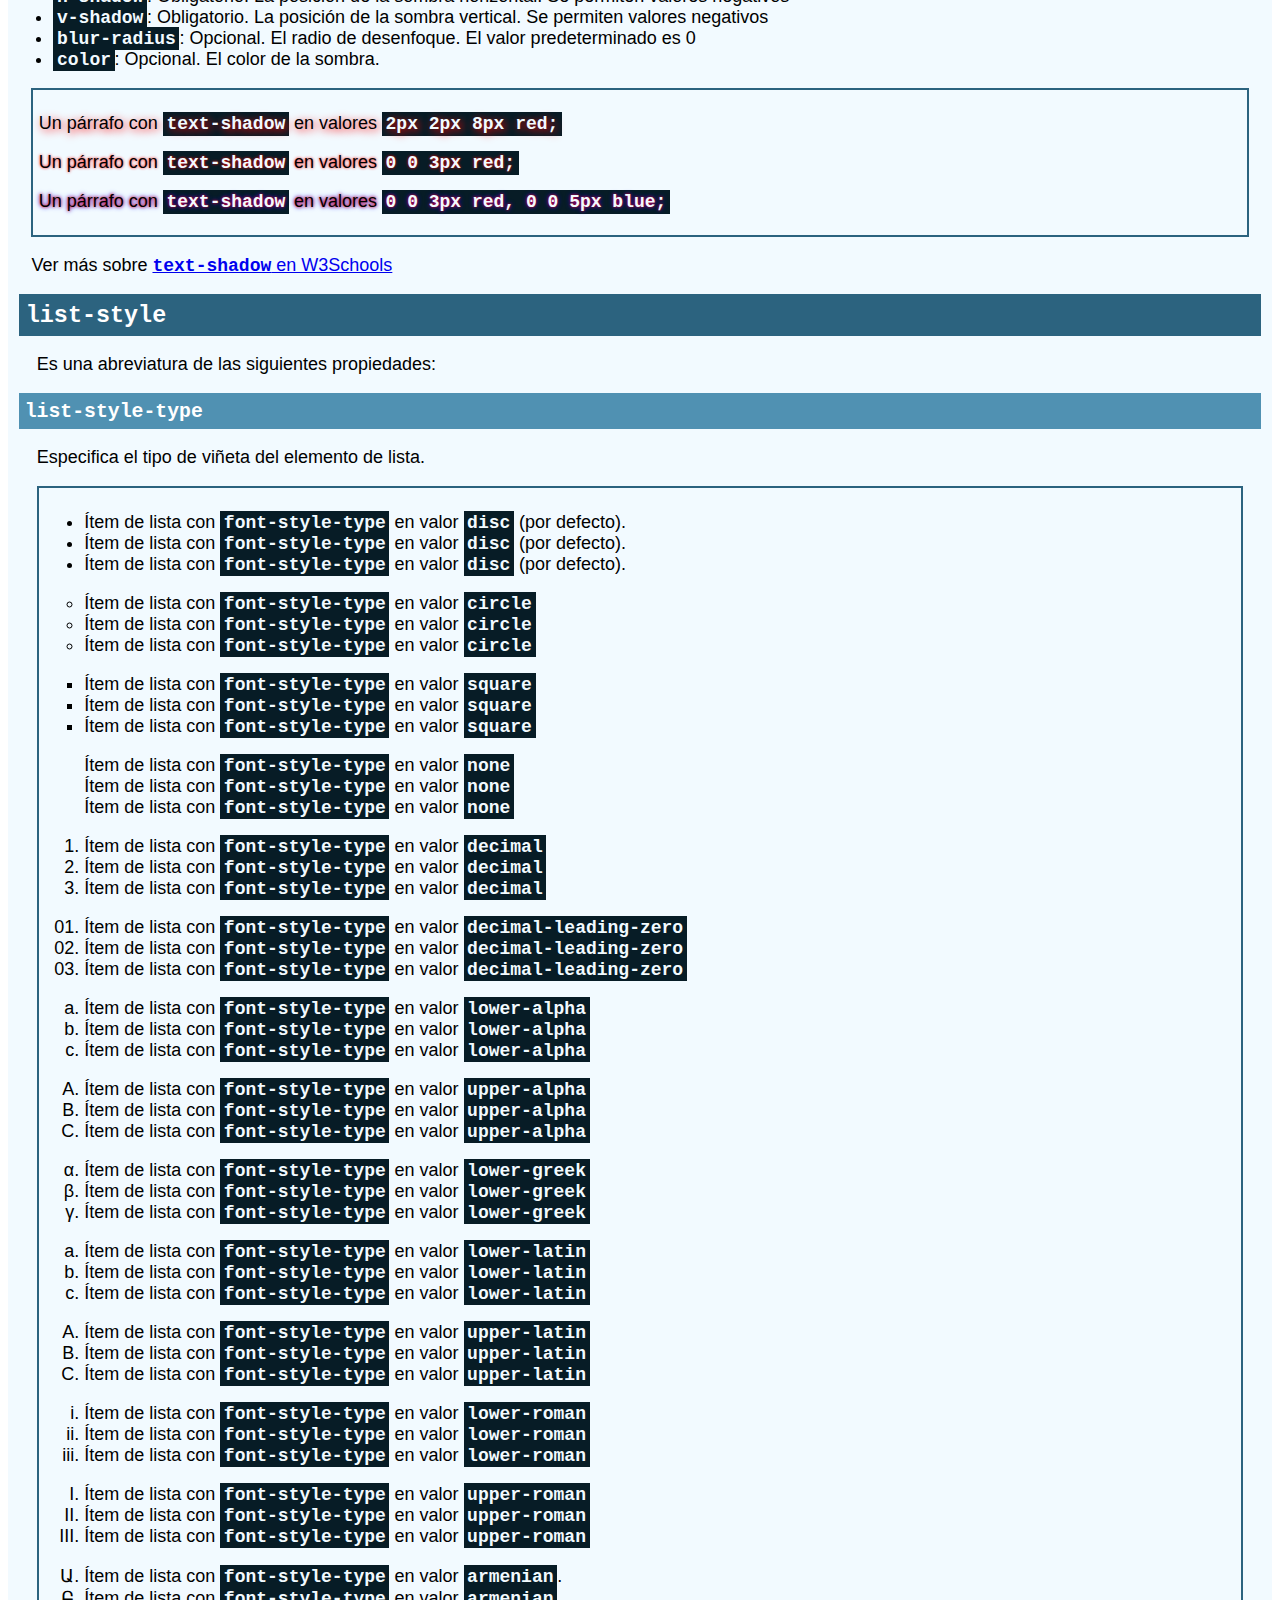
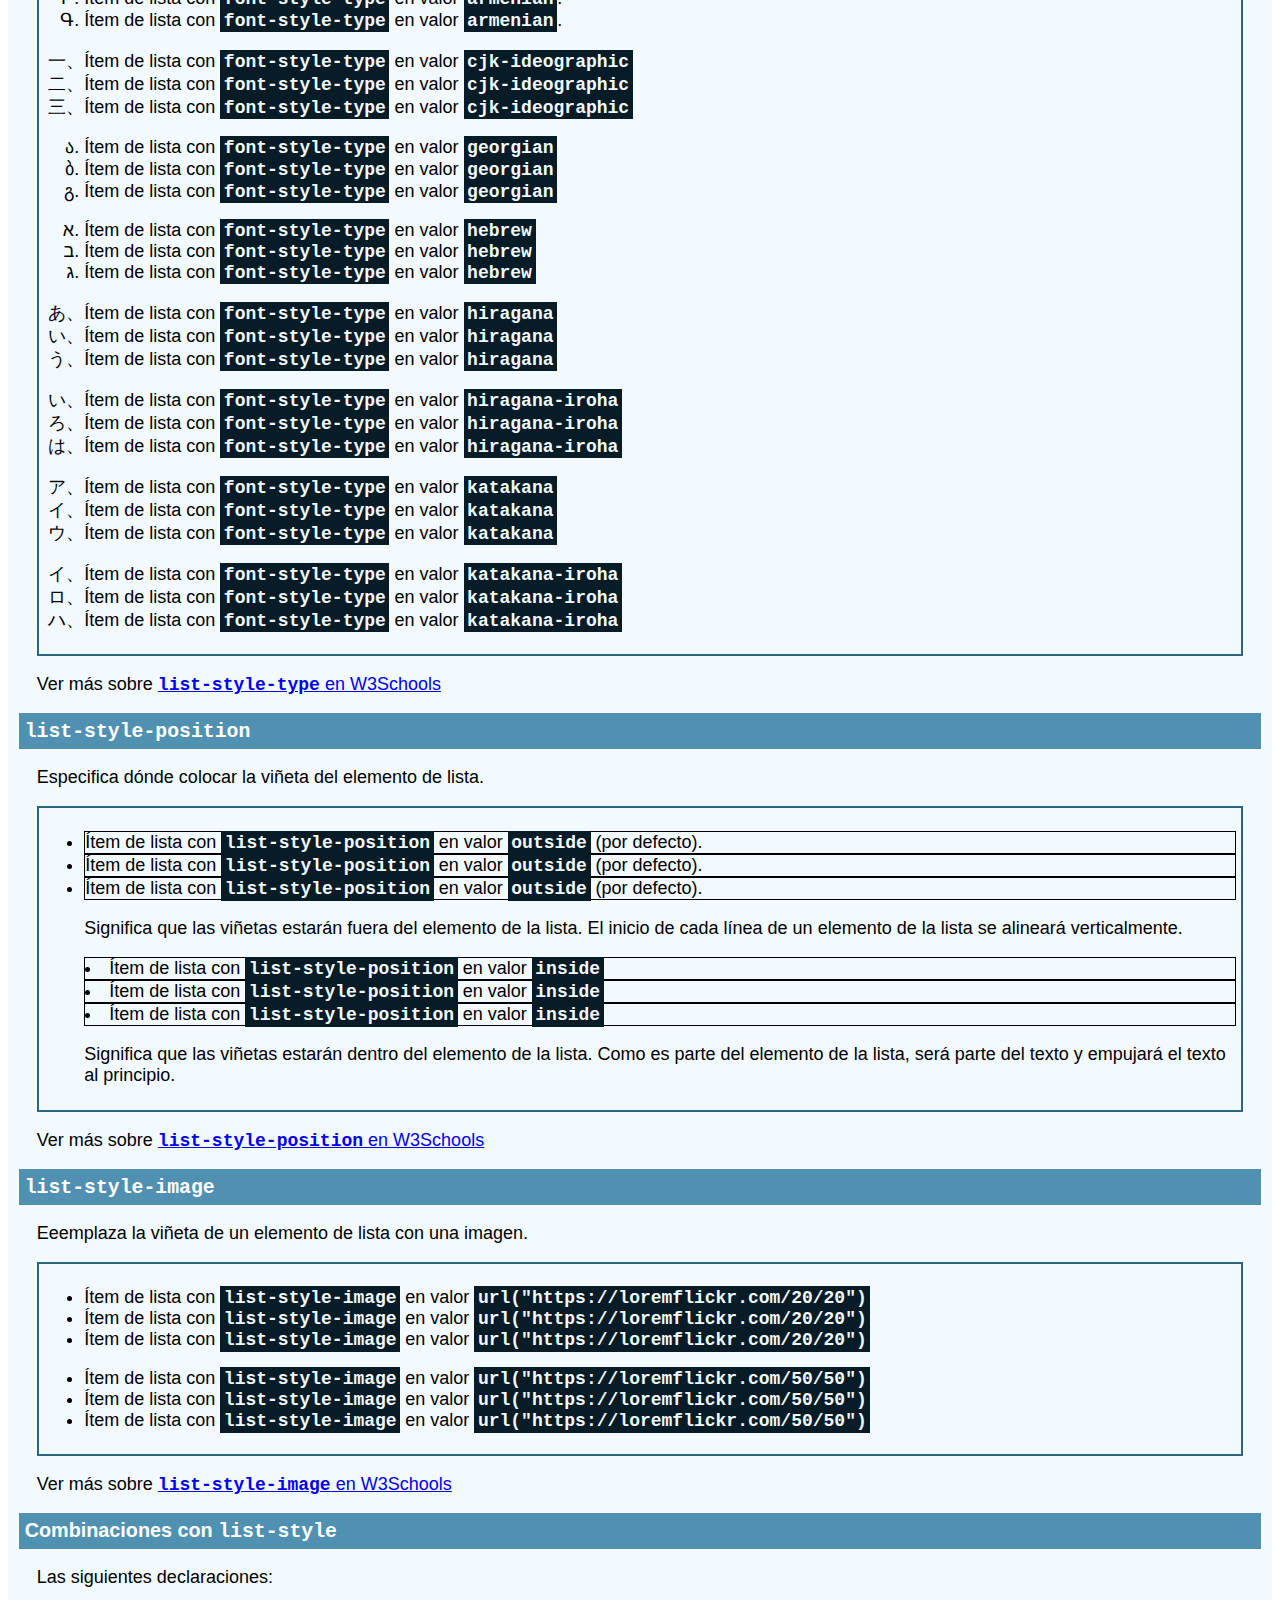
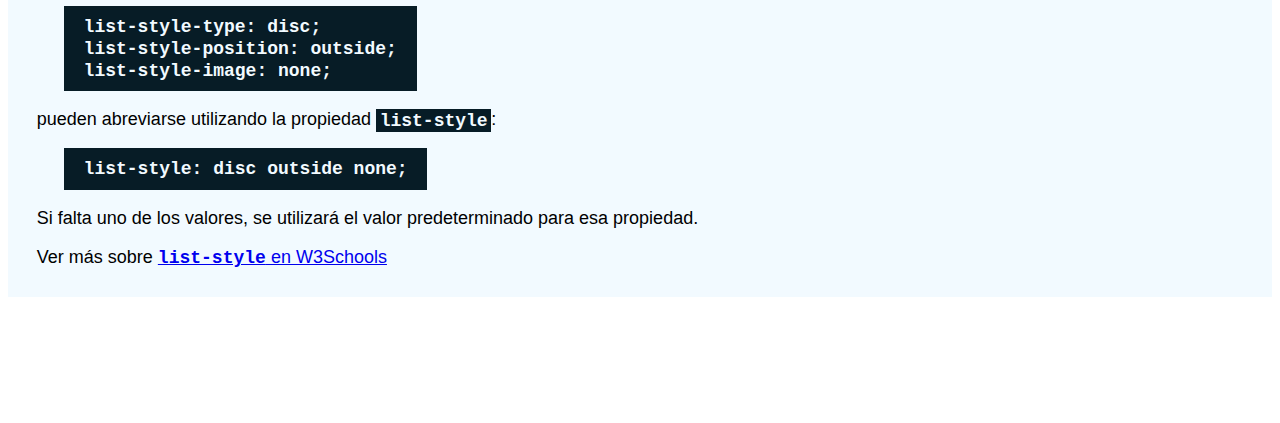
==== commit 622e2997: "Terminadas las páginas" ====
--- a/pages/propiedadesFrecuentes.html
+++ b/pages/propiedadesFrecuentes.html
@@ -41,6 +41,8 @@
             <li><a href="#list-style-type"><code>list-style-type</code></a></li>
             <li><a href="#list-style-position"><code>list-style-position</code></a></li>
             <li><a href="#list-style-image"><code>list-style-image</code></a></li>
+            <li><a href="#list-style-combinaciones">Combinaciones con <code>list-style</code></a>
+            </li>
         </ul>
     </ul>
     <hr>
@@ -141,7 +143,7 @@
     <div class="caja">
         <h2 id="text-decoration"><code>text-decoration</code></h2>
         <p>Especifica la decoración añadida al texto. Es una propiedad abreviada para las siguientes propiedades:</p>
-        <h3><code>text-decoration-line</code></h3>
+        <h3 id="text-decoration-line"><code>text-decoration-line</code></h3>
         <p>Establece el tipo de decoración de texto que se utilizará.</p>
         <div class="ejemplos">
             <p class="text-decoration-line-none">Un párrafo con <code>text-decoration-line</code> en valor
@@ -157,7 +159,7 @@
                 href="https://www.w3schools.com/cssref/css3_pr_text-decoration-line.asp"><code>text-decoration-line</code>
                 en
                 W3Schools</a></p>
-        <h3><code>text-decoration-color</code></h3>
+        <h3 id="text-decoration-color"><code>text-decoration-color</code></h3>
         <p>Especifica el color de la decoración del texto.</p>
         <div class="ejemplos">
             <p class="text-decoration-color-red">Un párrafo subrayado con <code>underline</code> y valor de
@@ -171,7 +173,7 @@
                 href="https://www.w3schools.com/cssref/css3_pr_text-decoration-color.asp"><code>text-decoration-color</code>
                 en
                 W3Schools</a></p>
-        <h3><code>text-decoration-style</code></h3>
+        <h3 id="text-decoration-style"><code>text-decoration-style</code></h3>
         <p>Establece el estilo de la decoración del texto.</p>
         <div class="ejemplos">
             <p class="text-decoration-style-solid">Un párrafo con <code>text-decoration-style</code> en valor
@@ -193,7 +195,7 @@
                 href="https://www.w3schools.com/cssref/css3_pr_text-decoration-style.asp"><code>text-decoration-style</code>
                 en
                 W3Schools</a></p>
-        <h3><code>text-decoration-thickness</code></h3>
+        <h3 id="text-decoration-thickness"><code>text-decoration-thickness</code></h3>
         <p>Especifica el grosor de la línea de decoración.</p>
         <div class="ejemplos">
             <p class="text-decoration-thickness-1">Un párrafo subrayado con <code>underline</code> y valor de
@@ -207,7 +209,7 @@
                 href="https://www.w3schools.com/cssref/pr_text_text-decoration-thickness.asp"><code>text-decoration-thickness</code>
                 en
                 W3Schools</a></p>
-        <h3>Combinaciones con <code>text-decoration</code></h3>
+        <h3 id="text-decoration-combinaciones">Combinaciones con <code>text-decoration</code></h3>
         <p>Las siguientes declaraciones:</p>
         <div class="codigo">
             <p>text-decoration-line: underline;</p>
@@ -279,13 +281,168 @@
         <div class="caja">
             <h2 id="list-style"><code>list-style</code></h2>
             <p>Es una abreviatura de las siguientes propiedades:</p>
-            <ul>
-                <li><code>list-style-type</code>: Especifica el tipo de viñeta del elemento de lista.
-                </li>
-                <li><code>list-style-position</code>: Especifica dónde colocar la viñeta del elemento de lista.</li>
-                <li><code>list-style-image</code>: Especifica el tipo de viñeta del elemento de lista.</li>
-            </ul>
-            <p>Si falta uno de los valores, se utilizará el valor predeterminado para esa propiedad.</p>
+            <h3 id="list-style-type"><code>list-style-type</code></h3>
+            <p>Especifica el tipo de viñeta del elemento de lista.</p>
+            <div class="ejemplos">
+                <ul class="list-style-type-disc">
+                    <li>Ítem de lista con <code>font-style-type</code> en valor <code>disc</code> (por defecto).</li>
+                    <li>Ítem de lista con <code>font-style-type</code> en valor <code>disc</code> (por defecto).</li>
+                    <li>Ítem de lista con <code>font-style-type</code> en valor <code>disc</code> (por defecto).</li>
+                </ul>
+                <ul class="list-style-type-circle">
+                    <li>Ítem de lista con <code>font-style-type</code> en valor <code>circle</code></li>
+                    <li>Ítem de lista con <code>font-style-type</code> en valor <code>circle</code></li>
+                    <li>Ítem de lista con <code>font-style-type</code> en valor <code>circle</code></li>
+                </ul>
+                <ul class="list-style-type-square">
+                    <li>Ítem de lista con <code>font-style-type</code> en valor <code>square</code></li>
+                    <li>Ítem de lista con <code>font-style-type</code> en valor <code>square</code></li>
+                    <li>Ítem de lista con <code>font-style-type</code> en valor <code>square</code></li>
+                </ul>
+                <ul class="list-style-type-none">
+                    <li>Ítem de lista con <code>font-style-type</code> en valor <code>none</code></li>
+                    <li>Ítem de lista con <code>font-style-type</code> en valor <code>none</code></li>
+                    <li>Ítem de lista con <code>font-style-type</code> en valor <code>none</code></li>
+                </ul>
+                <ul class="list-style-type-decimal">
+                    <li>Ítem de lista con <code>font-style-type</code> en valor <code>decimal</code></li>
+                    <li>Ítem de lista con <code>font-style-type</code> en valor <code>decimal</code></li>
+                    <li>Ítem de lista con <code>font-style-type</code> en valor <code>decimal</code></li>
+                </ul>
+                <ul class="list-style-type-decimal-leading-zero">
+                    <li>Ítem de lista con <code>font-style-type</code>
+                        en valor <code>decimal-leading-zero</code></li>
+                    <li>Ítem de lista con <code>font-style-type</code>
+                        en valor <code>decimal-leading-zero</code></li>
+                    <li>Ítem de lista con <code>font-style-type</code>
+                        en valor <code>decimal-leading-zero</code></li>
+                </ul>
+                <ul class="list-style-type-lower-alpha">
+                    <li>Ítem de lista con <code>font-style-type</code> en valor <code>lower-alpha</code></li>
+                    <li>Ítem de lista con <code>font-style-type</code> en valor <code>lower-alpha</code></li>
+                    <li>Ítem de lista con <code>font-style-type</code> en valor <code>lower-alpha</code></li>
+                </ul>
+                <ul class="list-style-type-upper-alpha">
+                    <li>Ítem de lista con <code>font-style-type</code> en valor <code>upper-alpha</code></li>
+                    <li>Ítem de lista con <code>font-style-type</code> en valor <code>upper-alpha</code></li>
+                    <li>Ítem de lista con <code>font-style-type</code> en valor <code>upper-alpha</code></li>
+                </ul>
+                <ul class="list-style-type-lower-greek">
+                    <li>Ítem de lista con <code>font-style-type</code> en valor <code>lower-greek</code></li>
+                    <li>Ítem de lista con <code>font-style-type</code> en valor <code>lower-greek</code></li>
+                    <li>Ítem de lista con <code>font-style-type</code> en valor <code>lower-greek</code></li>
+                </ul>
+                <ul class="list-style-type-lower-latin">
+                    <li>Ítem de lista con <code>font-style-type</code> en valor <code>lower-latin</code></li>
+                    <li>Ítem de lista con <code>font-style-type</code> en valor <code>lower-latin</code></li>
+                    <li>Ítem de lista con <code>font-style-type</code> en valor <code>lower-latin</code></li>
+                </ul>
+                <ul class="list-style-type-upper-latin">
+                    <li>Ítem de lista con <code>font-style-type</code> en valor <code>upper-latin</code></li>
+                    <li>Ítem de lista con <code>font-style-type</code> en valor <code>upper-latin</code></li>
+                    <li>Ítem de lista con <code>font-style-type</code> en valor <code>upper-latin</code></li>
+                </ul>
+                <ul class="list-style-type-lower-roman">
+                    <li>Ítem de lista con <code>font-style-type</code> en valor <code>lower-roman</code></li>
+                    <li>Ítem de lista con <code>font-style-type</code> en valor <code>lower-roman</code></li>
+                    <li>Ítem de lista con <code>font-style-type</code> en valor <code>lower-roman</code></li>
+                </ul>
+                <ul class="list-style-type-upper-roman">
+                    <li>Ítem de lista con <code>font-style-type</code> en valor <code>upper-roman</code></li>
+                    <li>Ítem de lista con <code>font-style-type</code> en valor <code>upper-roman</code></li>
+                    <li>Ítem de lista con <code>font-style-type</code> en valor <code>upper-roman</code></li>
+                </ul>
+                <ul class="list-style-type-armenian">
+                    <li>Ítem de lista con <code>font-style-type</code> en valor <code>armenian</code>.</li>
+                    <li>Ítem de lista con <code>font-style-type</code> en valor <code>armenian</code>.</li>
+                    <li>Ítem de lista con <code>font-style-type</code> en valor <code>armenian</code>.</li>
+                </ul>
+                <ul class="list-style-type-cjk-ideographic">
+                    <li>Ítem de lista con <code>font-style-type</code> en valor <code>cjk-ideographic</code></li>
+                    <li>Ítem de lista con <code>font-style-type</code> en valor <code>cjk-ideographic</code></li>
+                    <li>Ítem de lista con <code>font-style-type</code> en valor <code>cjk-ideographic</code></li>
+                </ul>
+                <ul class="list-style-type-georgian">
+                    <li>Ítem de lista con <code>font-style-type</code> en valor <code>georgian</code></li>
+                    <li>Ítem de lista con <code>font-style-type</code> en valor <code>georgian</code></li>
+                    <li>Ítem de lista con <code>font-style-type</code> en valor <code>georgian</code></li>
+                </ul>
+                <ul class="list-style-type-hebrew">
+                    <li>Ítem de lista con <code>font-style-type</code> en valor <code>hebrew</code></li>
+                    <li>Ítem de lista con <code>font-style-type</code> en valor <code>hebrew</code></li>
+                    <li>Ítem de lista con <code>font-style-type</code> en valor <code>hebrew</code></li>
+                </ul>
+                <ul class="list-style-type-hiragana">
+                    <li>Ítem de lista con <code>font-style-type</code> en valor <code>hiragana</code></li>
+                    <li>Ítem de lista con <code>font-style-type</code> en valor <code>hiragana</code></li>
+                    <li>Ítem de lista con <code>font-style-type</code> en valor <code>hiragana</code></li>
+                </ul>
+                <ul class="list-style-type-hiragana-iroha">
+                    <li>Ítem de lista con <code>font-style-type</code> en valor <code>hiragana-iroha</code></li>
+                    <li>Ítem de lista con <code>font-style-type</code> en valor <code>hiragana-iroha</code></li>
+                    <li>Ítem de lista con <code>font-style-type</code> en valor <code>hiragana-iroha</code></li>
+                </ul>
+                <ul class="list-style-type-katakana">
+                    <li>Ítem de lista con <code>font-style-type</code> en valor <code>katakana</code></li>
+                    <li>Ítem de lista con <code>font-style-type</code> en valor <code>katakana</code></li>
+                    <li>Ítem de lista con <code>font-style-type</code> en valor <code>katakana</code></li>
+                </ul>
+                <ul class="list-style-type-katakana-iroha">
+                    <li>Ítem de lista con <code>font-style-type</code> en valor <code>katakana-iroha</code></li>
+                    <li>Ítem de lista con <code>font-style-type</code> en valor <code>katakana-iroha</code></li>
+                    <li>Ítem de lista con <code>font-style-type</code> en valor <code>katakana-iroha</code></li>
+                </ul>
+            </div>
+            <p>Ver más sobre <a target="_blank"
+                    href="https://www.w3schools.com/cssref/pr_list-style-type.asp"><code>list-style-type</code>
+                    en
+                    W3Schools</a></p>
+            <h3 id="list-style-position"><code>list-style-position</code></h3>
+            <p>Especifica dónde colocar la viñeta del elemento de lista. </p>
+            <div class="ejemplos">
+                <ul class="list-style-position-outside">
+                    <li>Ítem de lista con <code>list-style-position</code> en valor <code>outside</code> (por defecto).</li>
+                    <li>Ítem de lista con <code>list-style-position</code> en valor <code>outside</code> (por defecto).</li>
+                    <li>Ítem de lista con <code>list-style-position</code> en valor <code>outside</code> (por defecto).</li>
+                    <p>Significa que las viñetas estarán fuera del elemento de la lista. El inicio de cada línea de un
+                        elemento de la lista se alineará verticalmente.</p>
+                </ul>
+                <ul class="list-style-position-inside">
+                    <li>Ítem de lista con <code>list-style-position</code> en valor <code>inside</code></li>
+                    <li>Ítem de lista con <code>list-style-position</code> en valor <code>inside</code></li>
+                    <li>Ítem de lista con <code>list-style-position</code> en valor <code>inside</code></li>
+                    <p>Significa que las viñetas estarán dentro del elemento de la lista. Como es parte del elemento de
+                        la lista, será parte del texto y empujará el texto al principio.</p>
+                </ul>
+            </div>
+            <p>Ver más sobre <a target="_blank"
+                    href="https://www.w3schools.com/cssref/pr_list-style-position.asp"><code>list-style-position</code>
+                    en
+                    W3Schools</a></p>
+            <h3 id="list-style-image"><code>list-style-image</code></h3>
+            <p>Eeemplaza la viñeta de un elemento de lista con una imagen.</p>
+            <div class="ejemplos">
+                <ul class="list-style-image-1">
+                    <li>Ítem de lista con <code>list-style-image</code> en valor
+                        <code>url("https://loremflickr.com/20/20")</code></li>
+                    <li>Ítem de lista con <code>list-style-image</code> en valor
+                        <code>url("https://loremflickr.com/20/20")</code></li>
+                    <li>Ítem de lista con <code>list-style-image</code> en valor
+                        <code>url("https://loremflickr.com/20/20")</code></li>
+                </ul>
+                <ul class="list-style-image-2">
+                    <li>Ítem de lista con <code>list-style-image</code> en valor
+                        <code>url("https://loremflickr.com/50/50")</code></li>
+                    <li>Ítem de lista con <code>list-style-image</code> en valor
+                        <code>url("https://loremflickr.com/50/50")</code></li>
+                    <li>Ítem de lista con <code>list-style-image</code> en valor
+                        <code>url("https://loremflickr.com/50/50")</code></li>
+            </div>
+            <p>Ver más sobre <a target="_blank"
+                    href="https://www.w3schools.com/cssref/pr_list-style-image.asp"><code>list-style-image</code>
+                    en
+                    W3Schools</a></p>
+            <h3 id="list-style-combinaciones">Combinaciones con <code>list-style</code></h3>
             <p>Las siguientes declaraciones:</p>
             <div class="codigo">
                 <p>list-style-type: disc;</p>
@@ -297,171 +454,12 @@
             <div class="codigo">
                 <p>list-style: disc outside none;</p>
             </div>
+            <p>Si falta uno de los valores, se utilizará el valor predeterminado para esa propiedad.</p>
+
             <p>Ver más sobre <a target="_blank"
                     href="https://www.w3schools.com/cssref/pr_list-style.asp"><code>list-style</code>
                     en
                     W3Schools</a></p>
-            <h3><code>list-style-type</code></h3>
-            <p>Especifica el tipo de viñeta del elemento de lista.</p>
-            <div class="ejemplos">
-                <ul class="list-style-type-disc">
-                    <li>Ítem de lista con <code>font-style-type</code> en valor <code>disc</code> (por defecto).</li>
-                    <li>Ítem de lista con <code>font-style-type</code> en valor <code>disc</code> (por defecto).</li>
-                    <li>Ítem de lista con <code>font-style-type</code> en valor <code>disc</code> (por defecto).</li>
-                </ul>
-                <ul class="list-style-type-circle">
-                    <li>Ítem de lista con <code>font-style-type</code> en valor <code>circle</code></li>
-                    <li>Ítem de lista con <code>font-style-type</code> en valor <code>circle</code></li>
-                    <li>Ítem de lista con <code>font-style-type</code> en valor <code>circle</code></li>
-                </ul>
-                <ul class="list-style-type-square">
-                    <li>Ítem de lista con <code>font-style-type</code> en valor <code>square</code></li>
-                    <li>Ítem de lista con <code>font-style-type</code> en valor <code>square</code></li>
-                    <li>Ítem de lista con <code>font-style-type</code> en valor <code>square</code></li>
-                </ul>
-                <ul class="list-style-type-none">
-                    <li>Ítem de lista con <code>font-style-type</code> en valor <code>none</code></li>
-                    <li>Ítem de lista con <code>font-style-type</code> en valor <code>none</code></li>
-                    <li>Ítem de lista con <code>font-style-type</code> en valor <code>none</code></li>
-                </ul>
-                <ul class="list-style-type-decimal">
-                    <li>Ítem de lista con <code>font-style-type</code> en valor <code>decimal</code></li>
-                    <li>Ítem de lista con <code>font-style-type</code> en valor <code>decimal</code></li>
-                    <li>Ítem de lista con <code>font-style-type</code> en valor <code>decimal</code></li>
-                </ul>
-                <ul class="list-style-type-decimal-leading-zero">
-                    <li>Ítem de lista con <code>font-style-type</code>
-                        en valor <code>decimal-leading-zero</code></li>
-                    <li>Ítem de lista con <code>font-style-type</code>
-                        en valor <code>decimal-leading-zero</code></li>
-                    <li>Ítem de lista con <code>font-style-type</code>
-                        en valor <code>decimal-leading-zero</code></li>
-                </ul>
-                <ul class="list-style-type-lower-alpha">
-                    <li>Ítem de lista con <code>font-style-type</code> en valor <code>lower-alpha</code></li>
-                    <li>Ítem de lista con <code>font-style-type</code> en valor <code>lower-alpha</code></li>
-                    <li>Ítem de lista con <code>font-style-type</code> en valor <code>lower-alpha</code></li>
-                </ul>
-                <ul class="list-style-type-upper-alpha">
-                    <li>Ítem de lista con <code>font-style-type</code> en valor <code>upper-alpha</code></li>
-                    <li>Ítem de lista con <code>font-style-type</code> en valor <code>upper-alpha</code></li>
-                    <li>Ítem de lista con <code>font-style-type</code> en valor <code>upper-alpha</code></li>
-                </ul>
-                <ul class="list-style-type-lower-greek">
-                    <li>Ítem de lista con <code>font-style-type</code> en valor <code>lower-greek</code></li>
-                    <li>Ítem de lista con <code>font-style-type</code> en valor <code>lower-greek</code></li>
-                    <li>Ítem de lista con <code>font-style-type</code> en valor <code>lower-greek</code></li>
-                </ul>
-                <ul class="list-style-type-lower-latin">
-                    <li>Ítem de lista con <code>font-style-type</code> en valor <code>lower-latin</code></li>
-                    <li>Ítem de lista con <code>font-style-type</code> en valor <code>lower-latin</code></li>
-                    <li>Ítem de lista con <code>font-style-type</code> en valor <code>lower-latin</code></li>
-                </ul>
-                <ul class="list-style-type-upper-latin">
-                    <li>Ítem de lista con <code>font-style-type</code> en valor <code>upper-latin</code></li>
-                    <li>Ítem de lista con <code>font-style-type</code> en valor <code>upper-latin</code></li>
-                    <li>Ítem de lista con <code>font-style-type</code> en valor <code>upper-latin</code></li>
-                </ul>
-                <ul class="list-style-type-lower-roman">
-                    <li>Ítem de lista con <code>font-style-type</code> en valor <code>lower-roman</code></li>
-                    <li>Ítem de lista con <code>font-style-type</code> en valor <code>lower-roman</code></li>
-                    <li>Ítem de lista con <code>font-style-type</code> en valor <code>lower-roman</code></li>
-                </ul>
-                <ul class="list-style-type-upper-roman">
-                    <li>Ítem de lista con <code>font-style-type</code> en valor <code>upper-roman</code></li>
-                    <li>Ítem de lista con <code>font-style-type</code> en valor <code>upper-roman</code></li>
-                    <li>Ítem de lista con <code>font-style-type</code> en valor <code>upper-roman</code></li>
-                </ul>
-                <ul class="list-style-type-armenian">
-                    <li>Ítem de lista con <code>font-style-type</code> en valor <code>armenian</code>.</li>
-                    <li>Ítem de lista con <code>font-style-type</code> en valor <code>armenian</code>.</li>
-                    <li>Ítem de lista con <code>font-style-type</code> en valor <code>armenian</code>.</li>
-                </ul>
-                <ul class="list-style-type-cjk-ideographic">
-                    <li>Ítem de lista con <code>font-style-type</code> en valor <code>cjk-ideographic</code></li>
-                    <li>Ítem de lista con <code>font-style-type</code> en valor <code>cjk-ideographic</code></li>
-                    <li>Ítem de lista con <code>font-style-type</code> en valor <code>cjk-ideographic</code></li>
-                </ul>
-                <ul class="list-style-type-georgian">
-                    <li>Ítem de lista con <code>font-style-type</code> en valor <code>georgian</code></li>
-                    <li>Ítem de lista con <code>font-style-type</code> en valor <code>georgian</code></li>
-                    <li>Ítem de lista con <code>font-style-type</code> en valor <code>georgian</code></li>
-                </ul>
-                <ul class="list-style-type-hebrew">
-                    <li>Ítem de lista con <code>font-style-type</code> en valor <code>hebrew</code></li>
-                    <li>Ítem de lista con <code>font-style-type</code> en valor <code>hebrew</code></li>
-                    <li>Ítem de lista con <code>font-style-type</code> en valor <code>hebrew</code></li>
-                </ul>
-                <ul class="list-style-type-hiragana">
-                    <li>Ítem de lista con <code>font-style-type</code> en valor <code>hiragana</code></li>
-                    <li>Ítem de lista con <code>font-style-type</code> en valor <code>hiragana</code></li>
-                    <li>Ítem de lista con <code>font-style-type</code> en valor <code>hiragana</code></li>
-                </ul>
-                <ul class="list-style-type-hiragana-iroha">
-                    <li>Ítem de lista con <code>font-style-type</code> en valor <code>hiragana-iroha</code></li>
-                    <li>Ítem de lista con <code>font-style-type</code> en valor <code>hiragana-iroha</code></li>
-                    <li>Ítem de lista con <code>font-style-type</code> en valor <code>hiragana-iroha</code></li>
-                </ul>
-                <ul class="list-style-type-katakana">
-                    <li>Ítem de lista con <code>font-style-type</code> en valor <code>katakana</code></li>
-                    <li>Ítem de lista con <code>font-style-type</code> en valor <code>katakana</code></li>
-                    <li>Ítem de lista con <code>font-style-type</code> en valor <code>katakana</code></li>
-                </ul>
-                <ul class="list-style-type-katakana-iroha">
-                    <li>Ítem de lista con <code>font-style-type</code> en valor <code>katakana-iroha</code></li>
-                    <li>Ítem de lista con <code>font-style-type</code> en valor <code>katakana-iroha</code></li>
-                    <li>Ítem de lista con <code>font-style-type</code> en valor <code>katakana-iroha</code></li>
-                </ul>
-            </div>
-            <p>Ver más sobre <a target="_blank"
-                    href="https://www.w3schools.com/cssref/pr_list-style-type.asp"><code>list-style-type</code>
-                    en
-                    W3Schools</a></p>
-            <h3><code>list-style-position</code></h3>
-            <p>Especifica dónde colocar la viñeta del elemento de lista. </p>
-            <div class="ejemplos">
-                <ul class="list-style-position-outside">
-                    <li>Ítem de lista con <code>list-style-position</code> en valor <code>outside</code></li>
-                    <li>Ítem de lista con <code>list-style-position</code> en valor <code>outside</code></li>
-                    <li>Ítem de lista con <code>list-style-position</code> en valor <code>outside</code></li>
-                    <p>Significa que las viñetas estarán fuera del elemento de la lista. El inicio de cada línea de un
-                        elemento de la lista se alineará verticalmente.</p>
-                </ul>
-                <ul class="list-style-position-inside">
-                    <li>Ítem de lista con <code>list-style-position</code> en valor <code>inside</code></li>
-                    <li>Ítem de lista con <code>list-style-position</code> en valor <code>inside</code></li>
-                    <li>Ítem de lista con <code>list-style-position</code> en valor <code>inside</code></li>
-                    <p>Significa que las viñetas estarán dentro del elemento de la lista. Como es parte del elemento de
-                        la lista, será parte del texto y empujará el texto al principio.</p>
-                </ul>
-            </div>
-            <p>Ver más sobre <a target="_blank"
-                    href="https://www.w3schools.com/cssref/pr_list-style-position.asp"><code>list-style-position</code>
-                    en
-                    W3Schools</a></p>
-            <h3><code>list-style-image</code></h3>
-            <p>Eeemplaza la viñeta de un elemento de lista con una imagen.</p>
-            <div class="ejemplos">
-                <ul class="list-style-image-1">
-                    <li>Ítem de lista con <code>list-style-image</code> en valor
-                        <code>url("https://loremflickr.com/20/20")</code></li>
-                    <li>Ítem de lista con <code>list-style-image</code> en valor
-                        <code>url("https://loremflickr.com/20/20")</code></li>
-                    <li>Ítem de lista con <code>list-style-image</code> en valor
-                        <code>url("https://loremflickr.com/20/20")</code></li>
-                </ul>
-                <ul class="list-style-image-2">
-                    <li>Ítem de lista con <code>list-style-image</code> en valor
-                        <code>url("https://loremflickr.com/50/50")</code></li>
-                    <li>Ítem de lista con <code>list-style-image</code> en valor
-                        <code>url("https://loremflickr.com/50/50")</code></li>
-                    <li>Ítem de lista con <code>list-style-image</code> en valor
-                        <code>url("https://loremflickr.com/50/50")</code></li>
-            </div>
-            <p>Ver más sobre <a target="_blank"
-                    href="https://www.w3schools.com/cssref/pr_list-style-image.asp"><code>list-style-image</code>
-                    en
-                    W3Schools</a></p>
         </div>
     </div>
 
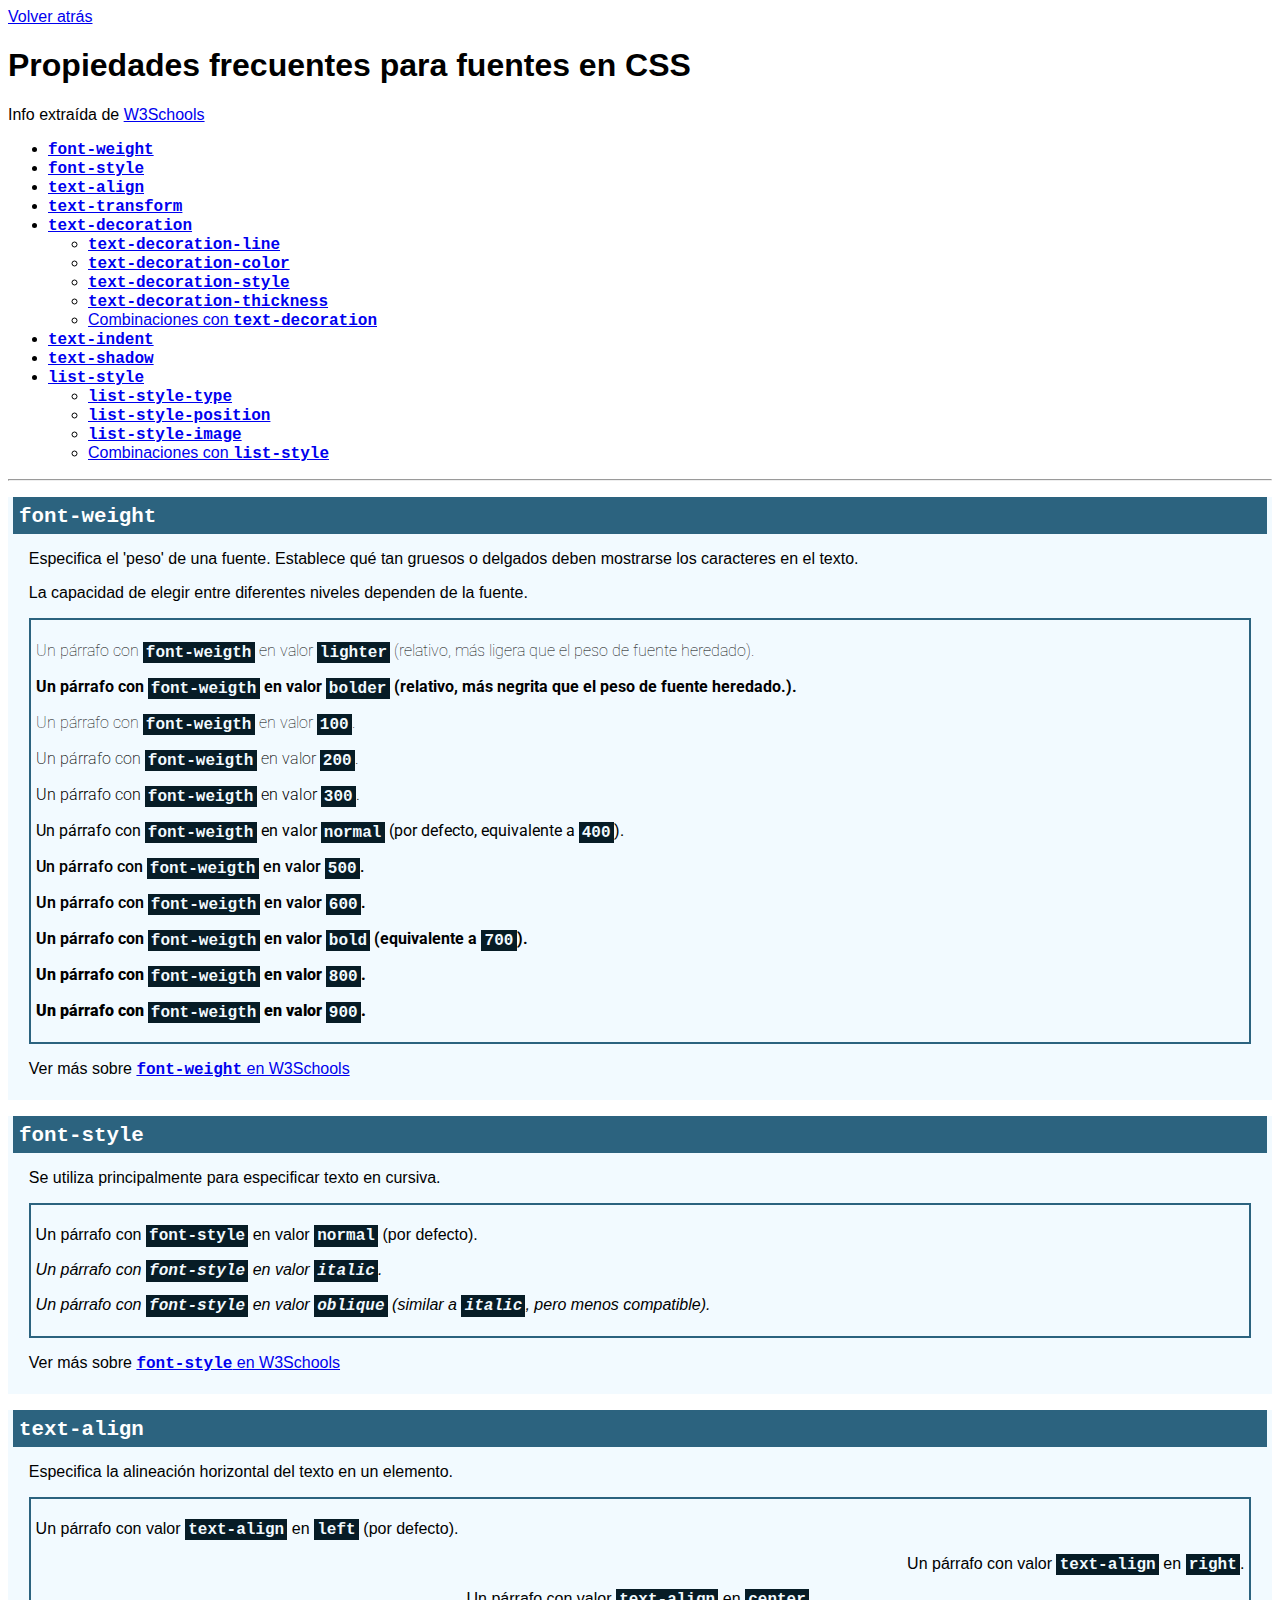
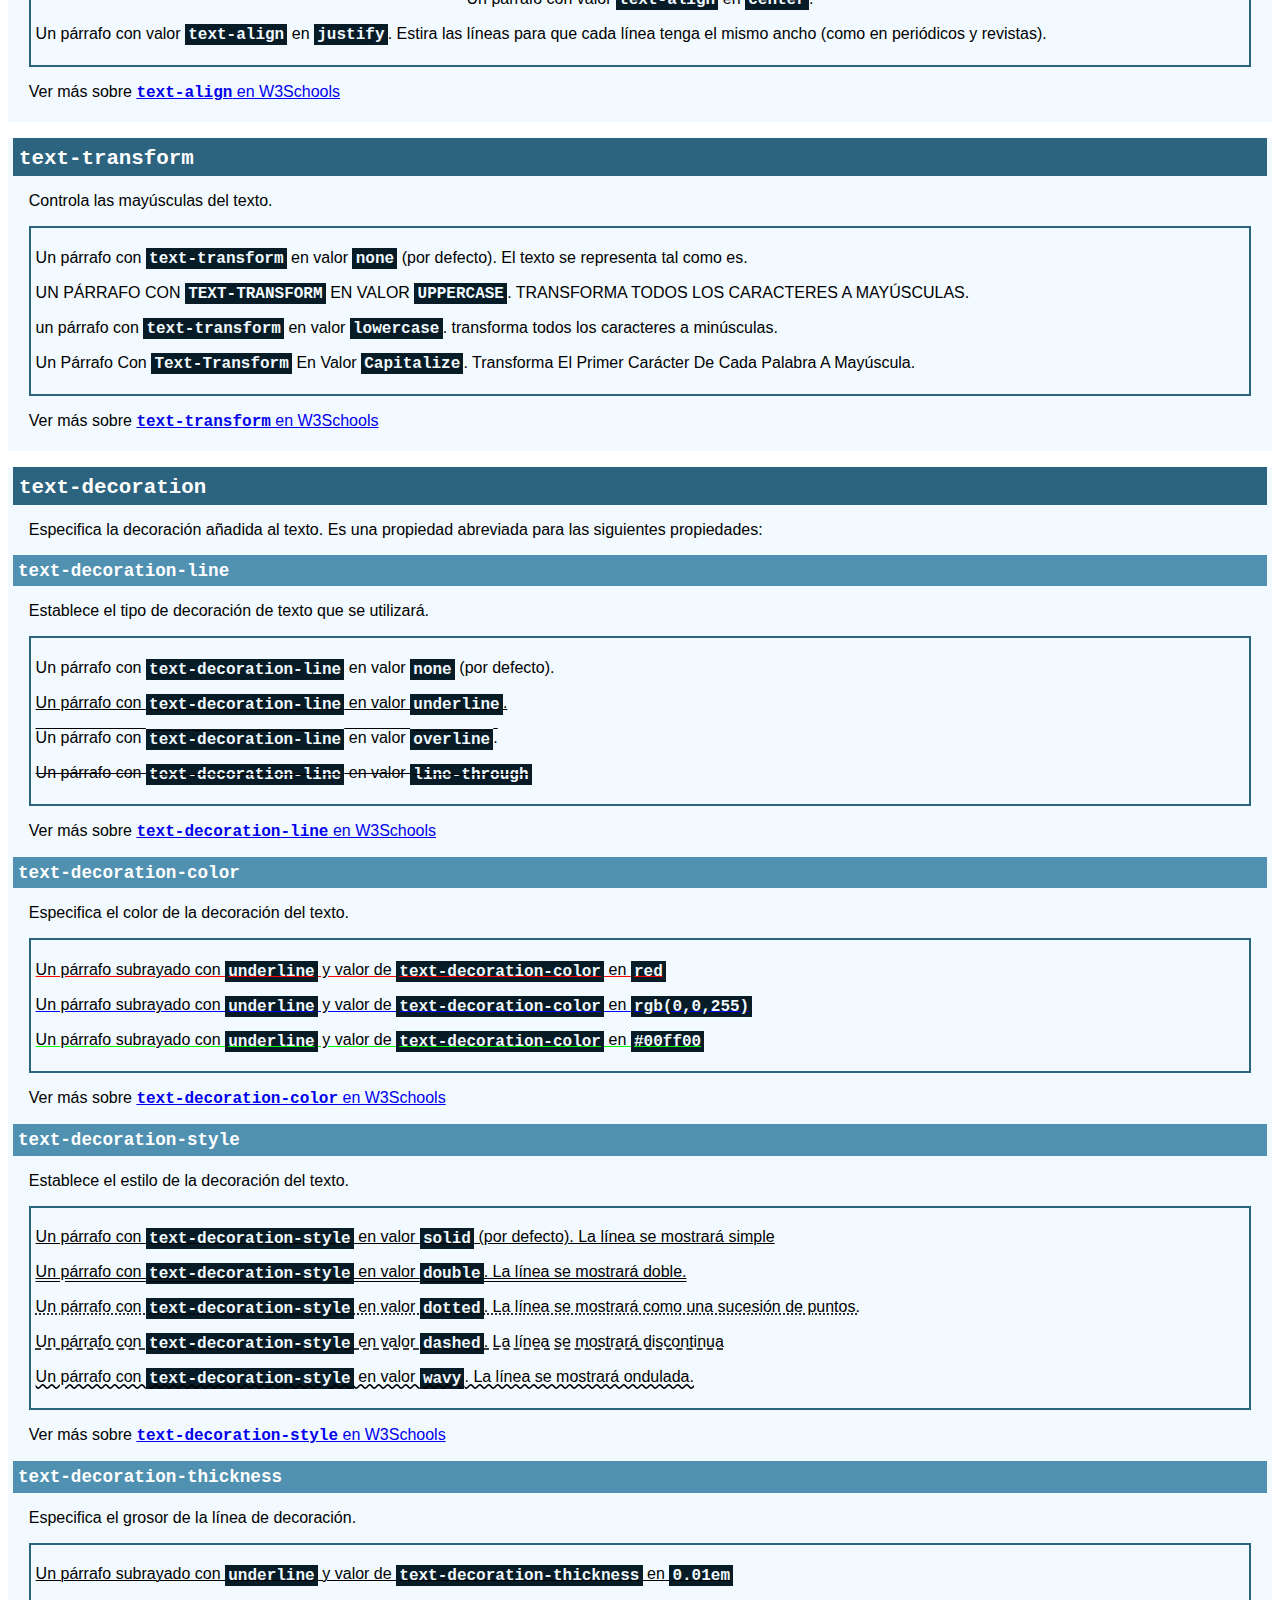
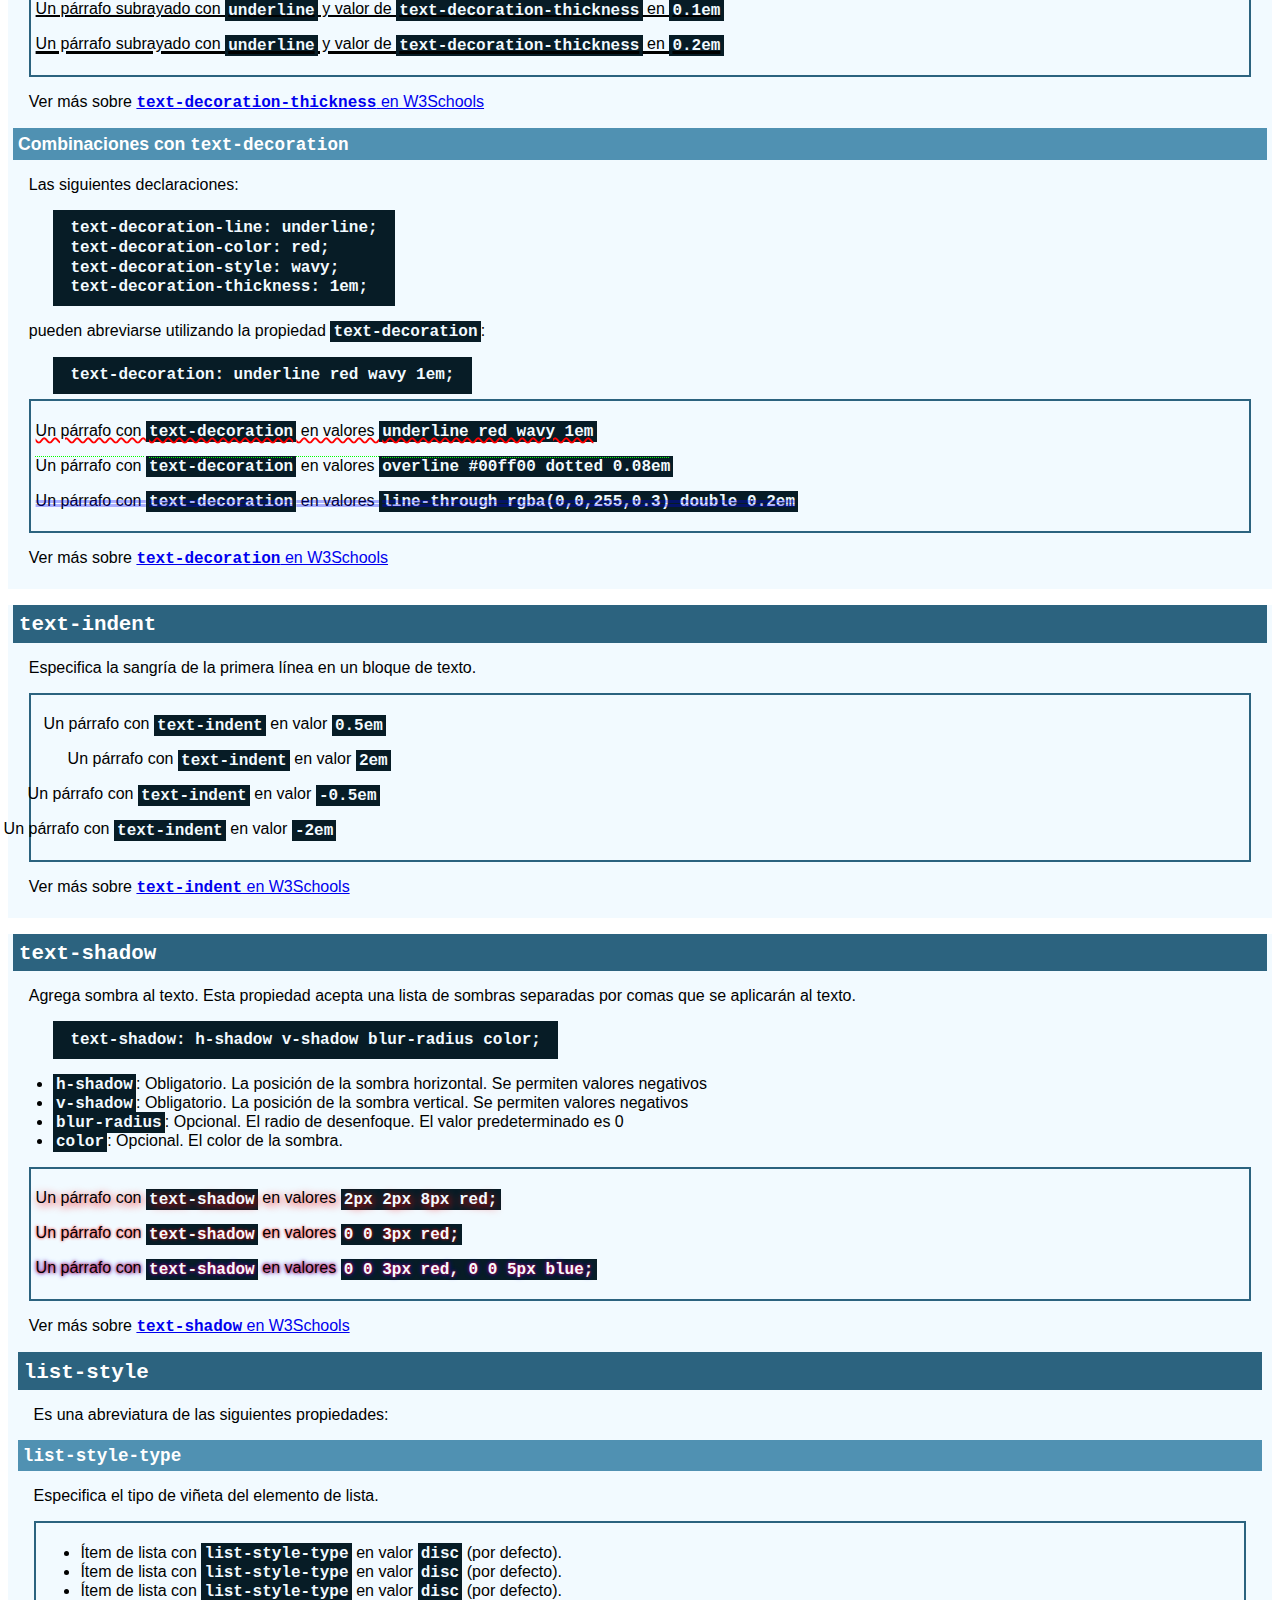
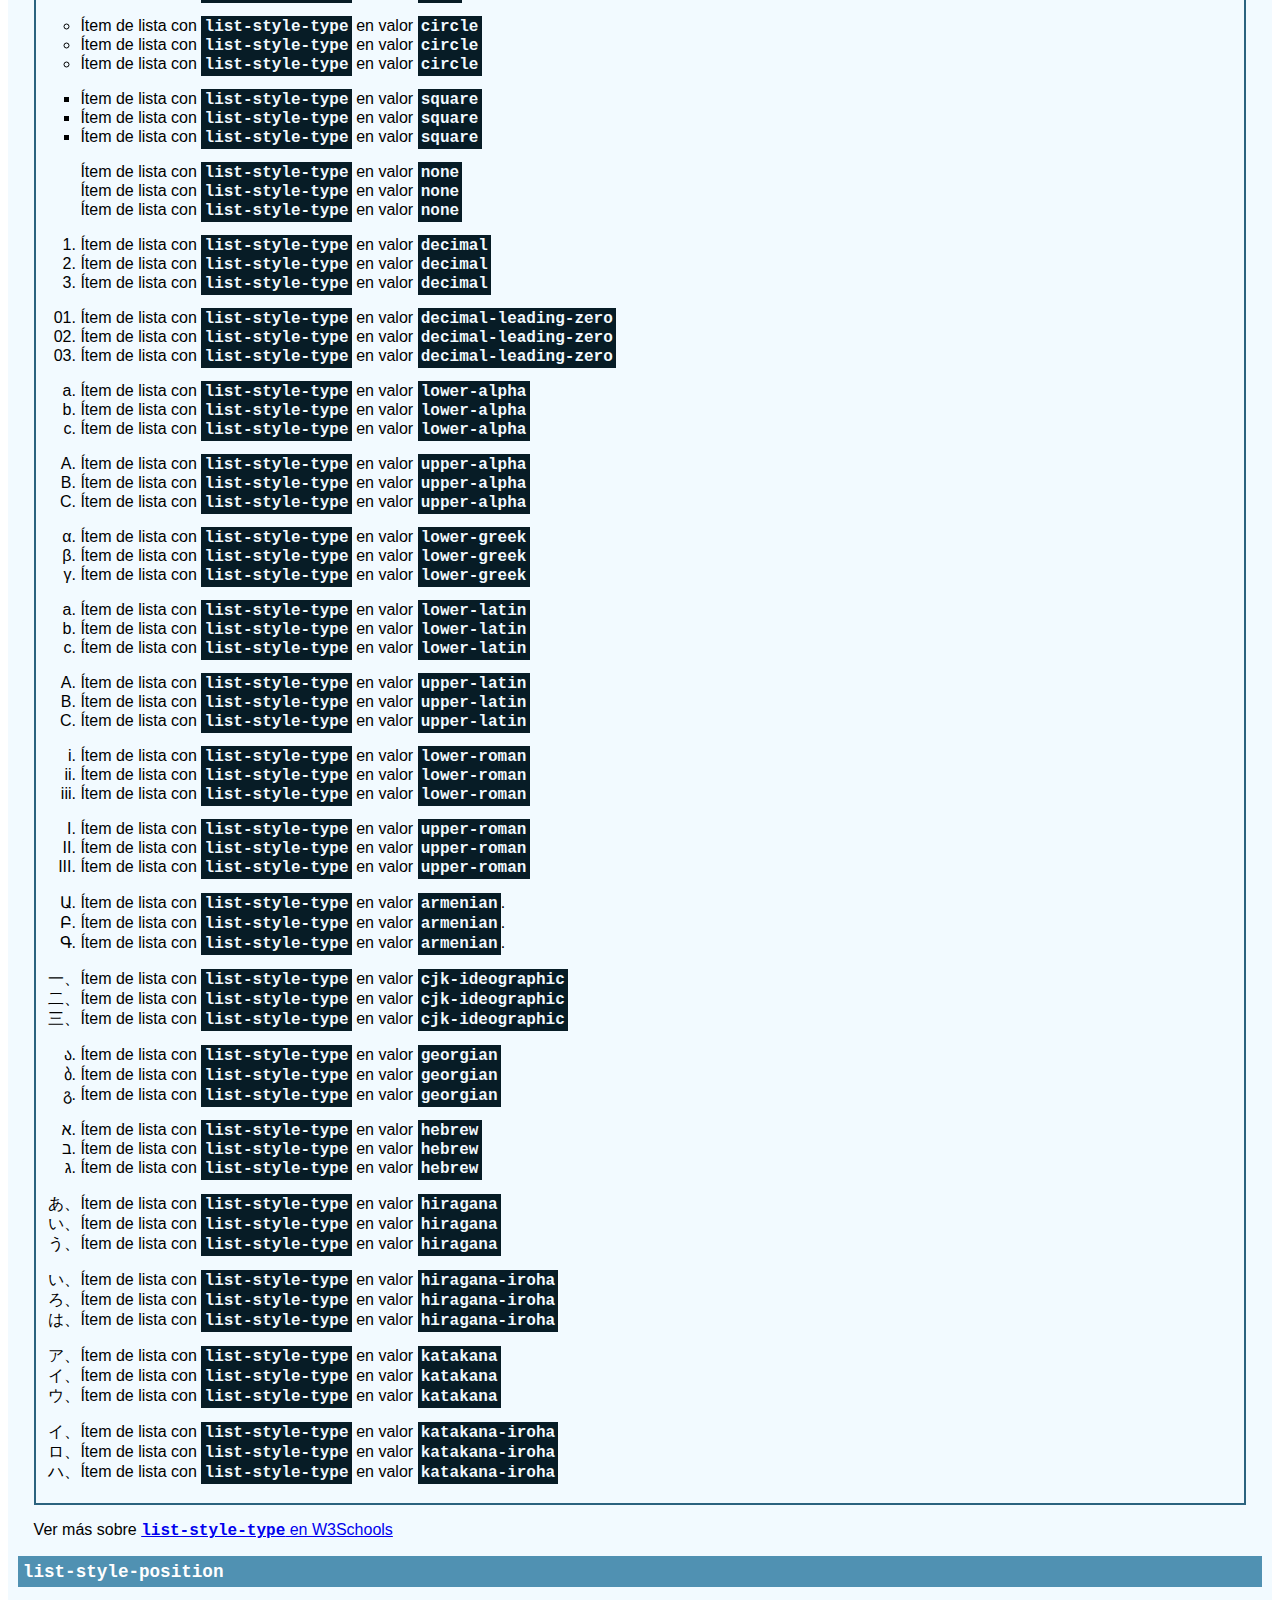
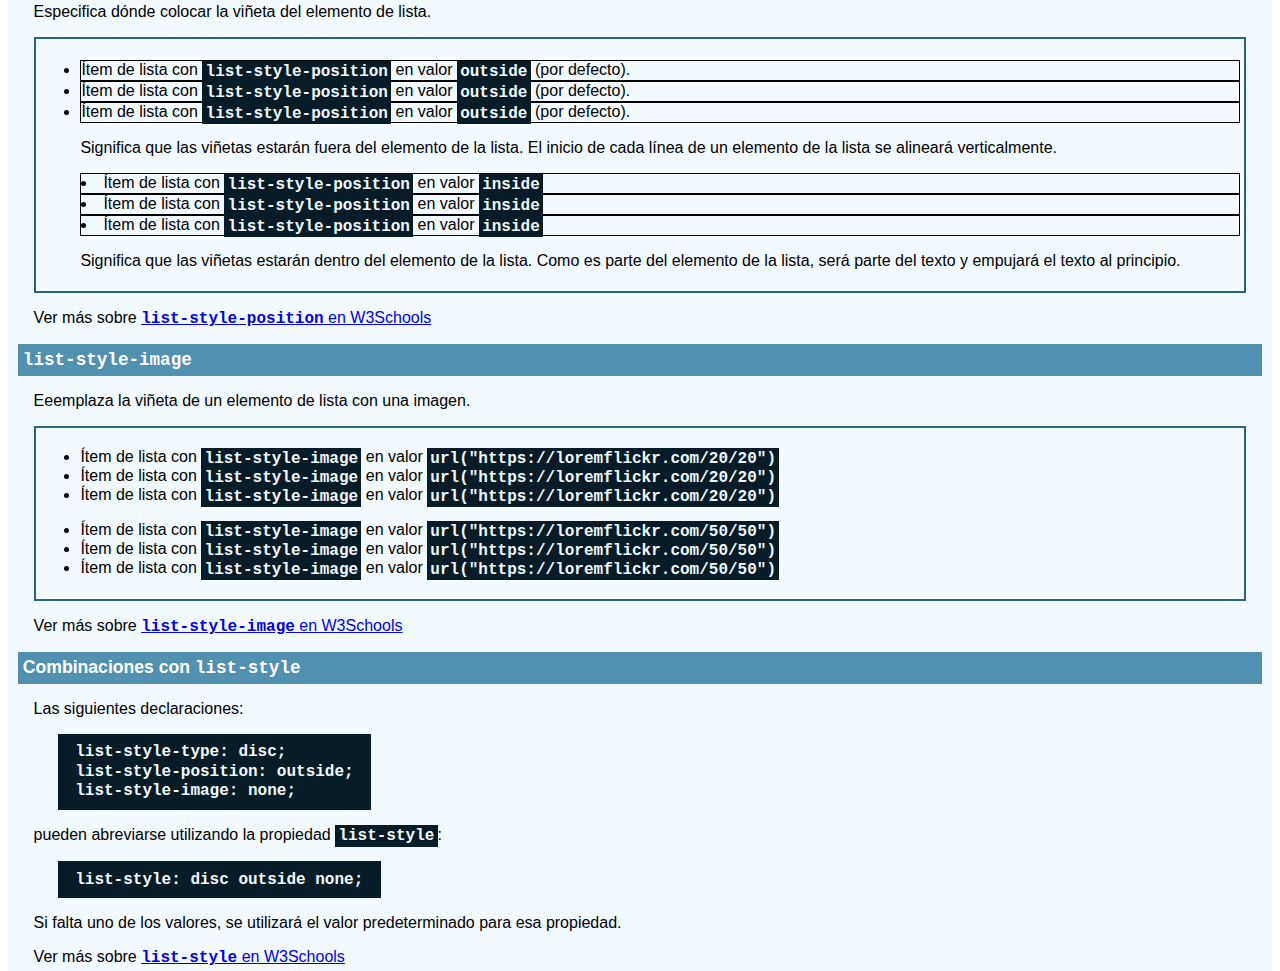
==== commit f4601c5d: "Corregido list-style" ====
--- a/pages/propiedadesFrecuentes.html
+++ b/pages/propiedadesFrecuentes.html
@@ -285,112 +285,112 @@
             <p>Especifica el tipo de viñeta del elemento de lista.</p>
             <div class="ejemplos">
                 <ul class="list-style-type-disc">
-                    <li>Ítem de lista con <code>font-style-type</code> en valor <code>disc</code> (por defecto).</li>
-                    <li>Ítem de lista con <code>font-style-type</code> en valor <code>disc</code> (por defecto).</li>
-                    <li>Ítem de lista con <code>font-style-type</code> en valor <code>disc</code> (por defecto).</li>
+                    <li>Ítem de lista con <code>list-style-type</code> en valor <code>disc</code> (por defecto).</li>
+                    <li>Ítem de lista con <code>list-style-type</code> en valor <code>disc</code> (por defecto).</li>
+                    <li>Ítem de lista con <code>list-style-type</code> en valor <code>disc</code> (por defecto).</li>
                 </ul>
                 <ul class="list-style-type-circle">
-                    <li>Ítem de lista con <code>font-style-type</code> en valor <code>circle</code></li>
-                    <li>Ítem de lista con <code>font-style-type</code> en valor <code>circle</code></li>
-                    <li>Ítem de lista con <code>font-style-type</code> en valor <code>circle</code></li>
+                    <li>Ítem de lista con <code>list-style-type</code> en valor <code>circle</code></li>
+                    <li>Ítem de lista con <code>list-style-type</code> en valor <code>circle</code></li>
+                    <li>Ítem de lista con <code>list-style-type</code> en valor <code>circle</code></li>
                 </ul>
                 <ul class="list-style-type-square">
-                    <li>Ítem de lista con <code>font-style-type</code> en valor <code>square</code></li>
-                    <li>Ítem de lista con <code>font-style-type</code> en valor <code>square</code></li>
-                    <li>Ítem de lista con <code>font-style-type</code> en valor <code>square</code></li>
+                    <li>Ítem de lista con <code>list-style-type</code> en valor <code>square</code></li>
+                    <li>Ítem de lista con <code>list-style-type</code> en valor <code>square</code></li>
+                    <li>Ítem de lista con <code>list-style-type</code> en valor <code>square</code></li>
                 </ul>
                 <ul class="list-style-type-none">
-                    <li>Ítem de lista con <code>font-style-type</code> en valor <code>none</code></li>
-                    <li>Ítem de lista con <code>font-style-type</code> en valor <code>none</code></li>
-                    <li>Ítem de lista con <code>font-style-type</code> en valor <code>none</code></li>
+                    <li>Ítem de lista con <code>list-style-type</code> en valor <code>none</code></li>
+                    <li>Ítem de lista con <code>list-style-type</code> en valor <code>none</code></li>
+                    <li>Ítem de lista con <code>list-style-type</code> en valor <code>none</code></li>
                 </ul>
                 <ul class="list-style-type-decimal">
-                    <li>Ítem de lista con <code>font-style-type</code> en valor <code>decimal</code></li>
-                    <li>Ítem de lista con <code>font-style-type</code> en valor <code>decimal</code></li>
-                    <li>Ítem de lista con <code>font-style-type</code> en valor <code>decimal</code></li>
+                    <li>Ítem de lista con <code>list-style-type</code> en valor <code>decimal</code></li>
+                    <li>Ítem de lista con <code>list-style-type</code> en valor <code>decimal</code></li>
+                    <li>Ítem de lista con <code>list-style-type</code> en valor <code>decimal</code></li>
                 </ul>
                 <ul class="list-style-type-decimal-leading-zero">
-                    <li>Ítem de lista con <code>font-style-type</code>
+                    <li>Ítem de lista con <code>list-style-type</code>
                         en valor <code>decimal-leading-zero</code></li>
-                    <li>Ítem de lista con <code>font-style-type</code>
+                    <li>Ítem de lista con <code>list-style-type</code>
                         en valor <code>decimal-leading-zero</code></li>
-                    <li>Ítem de lista con <code>font-style-type</code>
+                    <li>Ítem de lista con <code>list-style-type</code>
                         en valor <code>decimal-leading-zero</code></li>
                 </ul>
                 <ul class="list-style-type-lower-alpha">
-                    <li>Ítem de lista con <code>font-style-type</code> en valor <code>lower-alpha</code></li>
-                    <li>Ítem de lista con <code>font-style-type</code> en valor <code>lower-alpha</code></li>
-                    <li>Ítem de lista con <code>font-style-type</code> en valor <code>lower-alpha</code></li>
+                    <li>Ítem de lista con <code>list-style-type</code> en valor <code>lower-alpha</code></li>
+                    <li>Ítem de lista con <code>list-style-type</code> en valor <code>lower-alpha</code></li>
+                    <li>Ítem de lista con <code>list-style-type</code> en valor <code>lower-alpha</code></li>
                 </ul>
                 <ul class="list-style-type-upper-alpha">
-                    <li>Ítem de lista con <code>font-style-type</code> en valor <code>upper-alpha</code></li>
-                    <li>Ítem de lista con <code>font-style-type</code> en valor <code>upper-alpha</code></li>
-                    <li>Ítem de lista con <code>font-style-type</code> en valor <code>upper-alpha</code></li>
+                    <li>Ítem de lista con <code>list-style-type</code> en valor <code>upper-alpha</code></li>
+                    <li>Ítem de lista con <code>list-style-type</code> en valor <code>upper-alpha</code></li>
+                    <li>Ítem de lista con <code>list-style-type</code> en valor <code>upper-alpha</code></li>
                 </ul>
                 <ul class="list-style-type-lower-greek">
-                    <li>Ítem de lista con <code>font-style-type</code> en valor <code>lower-greek</code></li>
-                    <li>Ítem de lista con <code>font-style-type</code> en valor <code>lower-greek</code></li>
-                    <li>Ítem de lista con <code>font-style-type</code> en valor <code>lower-greek</code></li>
+                    <li>Ítem de lista con <code>list-style-type</code> en valor <code>lower-greek</code></li>
+                    <li>Ítem de lista con <code>list-style-type</code> en valor <code>lower-greek</code></li>
+                    <li>Ítem de lista con <code>list-style-type</code> en valor <code>lower-greek</code></li>
                 </ul>
                 <ul class="list-style-type-lower-latin">
-                    <li>Ítem de lista con <code>font-style-type</code> en valor <code>lower-latin</code></li>
-                    <li>Ítem de lista con <code>font-style-type</code> en valor <code>lower-latin</code></li>
-                    <li>Ítem de lista con <code>font-style-type</code> en valor <code>lower-latin</code></li>
+                    <li>Ítem de lista con <code>list-style-type</code> en valor <code>lower-latin</code></li>
+                    <li>Ítem de lista con <code>list-style-type</code> en valor <code>lower-latin</code></li>
+                    <li>Ítem de lista con <code>list-style-type</code> en valor <code>lower-latin</code></li>
                 </ul>
                 <ul class="list-style-type-upper-latin">
-                    <li>Ítem de lista con <code>font-style-type</code> en valor <code>upper-latin</code></li>
-                    <li>Ítem de lista con <code>font-style-type</code> en valor <code>upper-latin</code></li>
-                    <li>Ítem de lista con <code>font-style-type</code> en valor <code>upper-latin</code></li>
+                    <li>Ítem de lista con <code>list-style-type</code> en valor <code>upper-latin</code></li>
+                    <li>Ítem de lista con <code>list-style-type</code> en valor <code>upper-latin</code></li>
+                    <li>Ítem de lista con <code>list-style-type</code> en valor <code>upper-latin</code></li>
                 </ul>
                 <ul class="list-style-type-lower-roman">
-                    <li>Ítem de lista con <code>font-style-type</code> en valor <code>lower-roman</code></li>
-                    <li>Ítem de lista con <code>font-style-type</code> en valor <code>lower-roman</code></li>
-                    <li>Ítem de lista con <code>font-style-type</code> en valor <code>lower-roman</code></li>
+                    <li>Ítem de lista con <code>list-style-type</code> en valor <code>lower-roman</code></li>
+                    <li>Ítem de lista con <code>list-style-type</code> en valor <code>lower-roman</code></li>
+                    <li>Ítem de lista con <code>list-style-type</code> en valor <code>lower-roman</code></li>
                 </ul>
                 <ul class="list-style-type-upper-roman">
-                    <li>Ítem de lista con <code>font-style-type</code> en valor <code>upper-roman</code></li>
-                    <li>Ítem de lista con <code>font-style-type</code> en valor <code>upper-roman</code></li>
-                    <li>Ítem de lista con <code>font-style-type</code> en valor <code>upper-roman</code></li>
+                    <li>Ítem de lista con <code>list-style-type</code> en valor <code>upper-roman</code></li>
+                    <li>Ítem de lista con <code>list-style-type</code> en valor <code>upper-roman</code></li>
+                    <li>Ítem de lista con <code>list-style-type</code> en valor <code>upper-roman</code></li>
                 </ul>
                 <ul class="list-style-type-armenian">
-                    <li>Ítem de lista con <code>font-style-type</code> en valor <code>armenian</code>.</li>
-                    <li>Ítem de lista con <code>font-style-type</code> en valor <code>armenian</code>.</li>
-                    <li>Ítem de lista con <code>font-style-type</code> en valor <code>armenian</code>.</li>
+                    <li>Ítem de lista con <code>list-style-type</code> en valor <code>armenian</code>.</li>
+                    <li>Ítem de lista con <code>list-style-type</code> en valor <code>armenian</code>.</li>
+                    <li>Ítem de lista con <code>list-style-type</code> en valor <code>armenian</code>.</li>
                 </ul>
                 <ul class="list-style-type-cjk-ideographic">
-                    <li>Ítem de lista con <code>font-style-type</code> en valor <code>cjk-ideographic</code></li>
-                    <li>Ítem de lista con <code>font-style-type</code> en valor <code>cjk-ideographic</code></li>
-                    <li>Ítem de lista con <code>font-style-type</code> en valor <code>cjk-ideographic</code></li>
+                    <li>Ítem de lista con <code>list-style-type</code> en valor <code>cjk-ideographic</code></li>
+                    <li>Ítem de lista con <code>list-style-type</code> en valor <code>cjk-ideographic</code></li>
+                    <li>Ítem de lista con <code>list-style-type</code> en valor <code>cjk-ideographic</code></li>
                 </ul>
                 <ul class="list-style-type-georgian">
-                    <li>Ítem de lista con <code>font-style-type</code> en valor <code>georgian</code></li>
-                    <li>Ítem de lista con <code>font-style-type</code> en valor <code>georgian</code></li>
-                    <li>Ítem de lista con <code>font-style-type</code> en valor <code>georgian</code></li>
+                    <li>Ítem de lista con <code>list-style-type</code> en valor <code>georgian</code></li>
+                    <li>Ítem de lista con <code>list-style-type</code> en valor <code>georgian</code></li>
+                    <li>Ítem de lista con <code>list-style-type</code> en valor <code>georgian</code></li>
                 </ul>
                 <ul class="list-style-type-hebrew">
-                    <li>Ítem de lista con <code>font-style-type</code> en valor <code>hebrew</code></li>
-                    <li>Ítem de lista con <code>font-style-type</code> en valor <code>hebrew</code></li>
-                    <li>Ítem de lista con <code>font-style-type</code> en valor <code>hebrew</code></li>
+                    <li>Ítem de lista con <code>list-style-type</code> en valor <code>hebrew</code></li>
+                    <li>Ítem de lista con <code>list-style-type</code> en valor <code>hebrew</code></li>
+                    <li>Ítem de lista con <code>list-style-type</code> en valor <code>hebrew</code></li>
                 </ul>
                 <ul class="list-style-type-hiragana">
-                    <li>Ítem de lista con <code>font-style-type</code> en valor <code>hiragana</code></li>
-                    <li>Ítem de lista con <code>font-style-type</code> en valor <code>hiragana</code></li>
-                    <li>Ítem de lista con <code>font-style-type</code> en valor <code>hiragana</code></li>
+                    <li>Ítem de lista con <code>list-style-type</code> en valor <code>hiragana</code></li>
+                    <li>Ítem de lista con <code>list-style-type</code> en valor <code>hiragana</code></li>
+                    <li>Ítem de lista con <code>list-style-type</code> en valor <code>hiragana</code></li>
                 </ul>
                 <ul class="list-style-type-hiragana-iroha">
-                    <li>Ítem de lista con <code>font-style-type</code> en valor <code>hiragana-iroha</code></li>
-                    <li>Ítem de lista con <code>font-style-type</code> en valor <code>hiragana-iroha</code></li>
-                    <li>Ítem de lista con <code>font-style-type</code> en valor <code>hiragana-iroha</code></li>
+                    <li>Ítem de lista con <code>list-style-type</code> en valor <code>hiragana-iroha</code></li>
+                    <li>Ítem de lista con <code>list-style-type</code> en valor <code>hiragana-iroha</code></li>
+                    <li>Ítem de lista con <code>list-style-type</code> en valor <code>hiragana-iroha</code></li>
                 </ul>
                 <ul class="list-style-type-katakana">
-                    <li>Ítem de lista con <code>font-style-type</code> en valor <code>katakana</code></li>
-                    <li>Ítem de lista con <code>font-style-type</code> en valor <code>katakana</code></li>
-                    <li>Ítem de lista con <code>font-style-type</code> en valor <code>katakana</code></li>
+                    <li>Ítem de lista con <code>list-style-type</code> en valor <code>katakana</code></li>
+                    <li>Ítem de lista con <code>list-style-type</code> en valor <code>katakana</code></li>
+                    <li>Ítem de lista con <code>list-style-type</code> en valor <code>katakana</code></li>
                 </ul>
                 <ul class="list-style-type-katakana-iroha">
-                    <li>Ítem de lista con <code>font-style-type</code> en valor <code>katakana-iroha</code></li>
-                    <li>Ítem de lista con <code>font-style-type</code> en valor <code>katakana-iroha</code></li>
-                    <li>Ítem de lista con <code>font-style-type</code> en valor <code>katakana-iroha</code></li>
+                    <li>Ítem de lista con <code>list-style-type</code> en valor <code>katakana-iroha</code></li>
+                    <li>Ítem de lista con <code>list-style-type</code> en valor <code>katakana-iroha</code></li>
+                    <li>Ítem de lista con <code>list-style-type</code> en valor <code>katakana-iroha</code></li>
                 </ul>
             </div>
             <p>Ver más sobre <a target="_blank"
--- a/css/estilo.css
+++ b/css/estilo.css
@@ -1,5 +1,5 @@
 html {
-    font-size: 18px;
+    font-size: 16px;
     font-family: Arial, Helvetica, sans-serif;
 }
 
